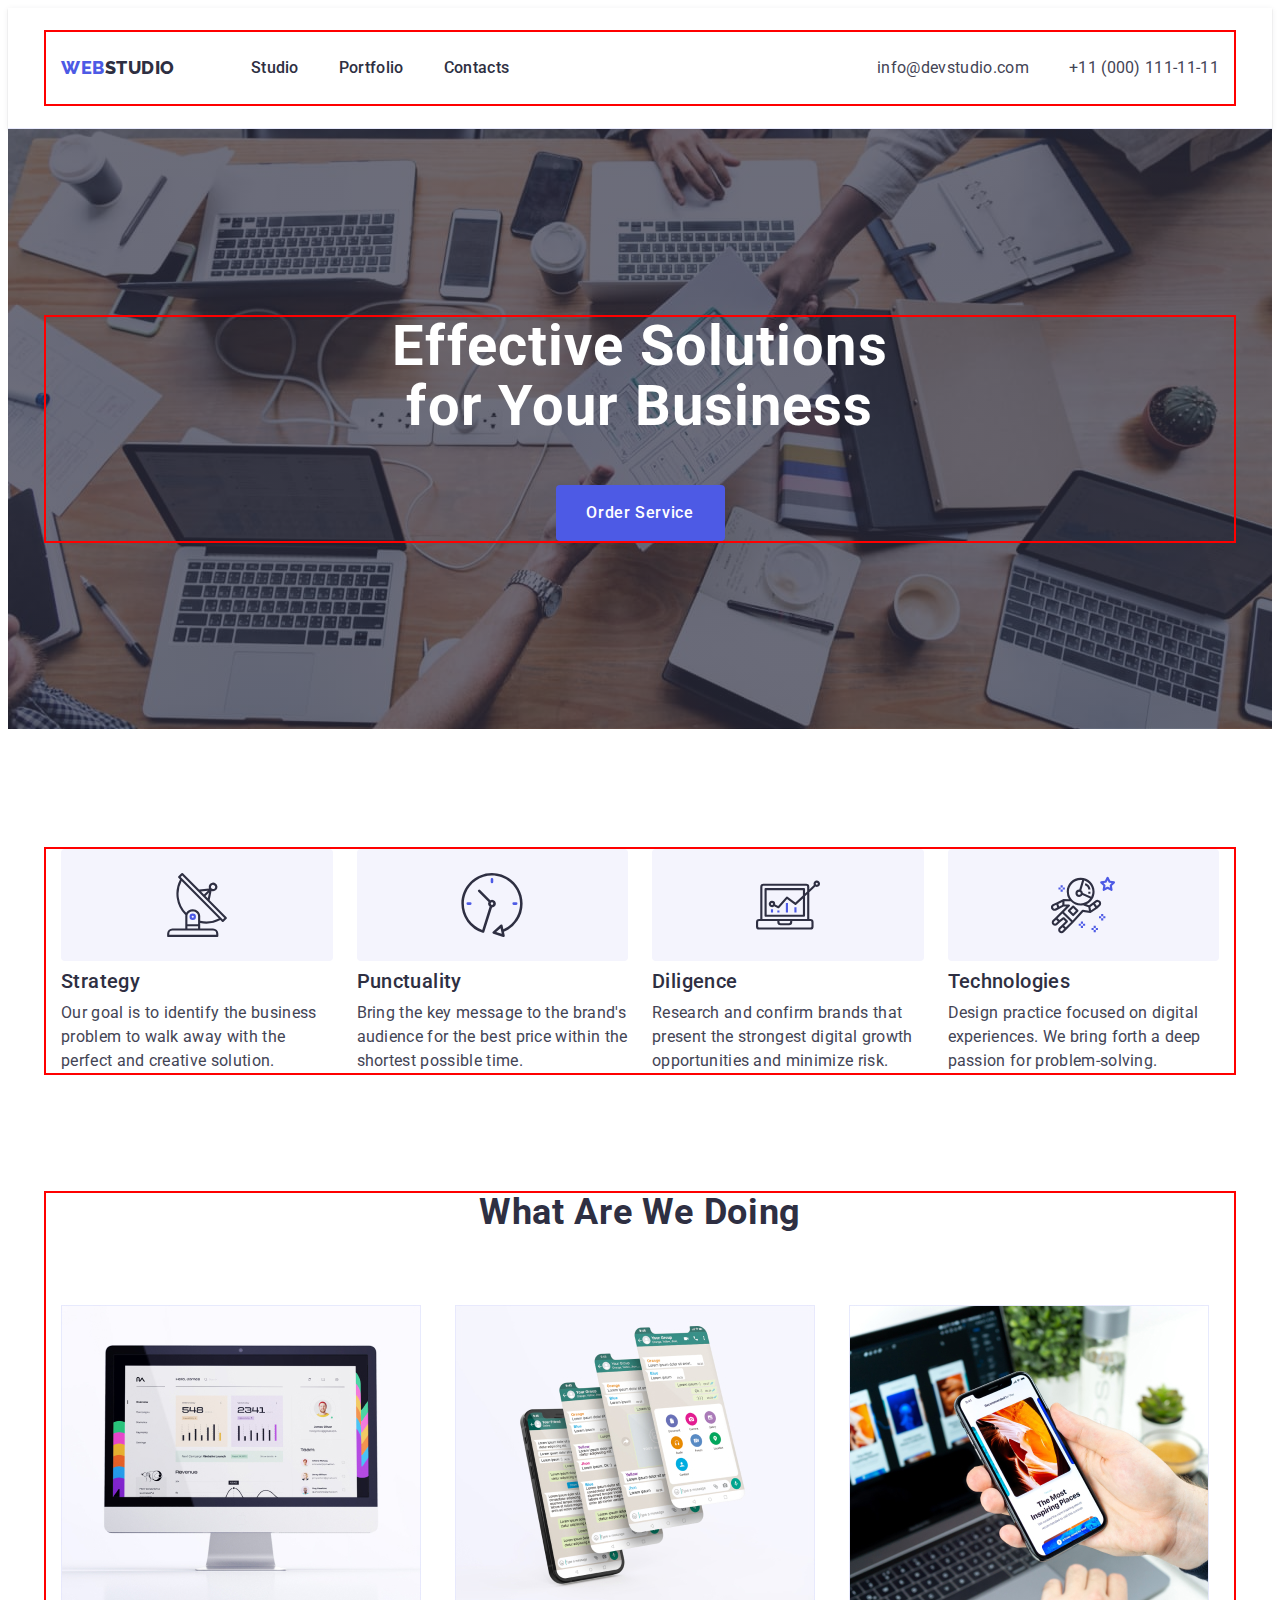
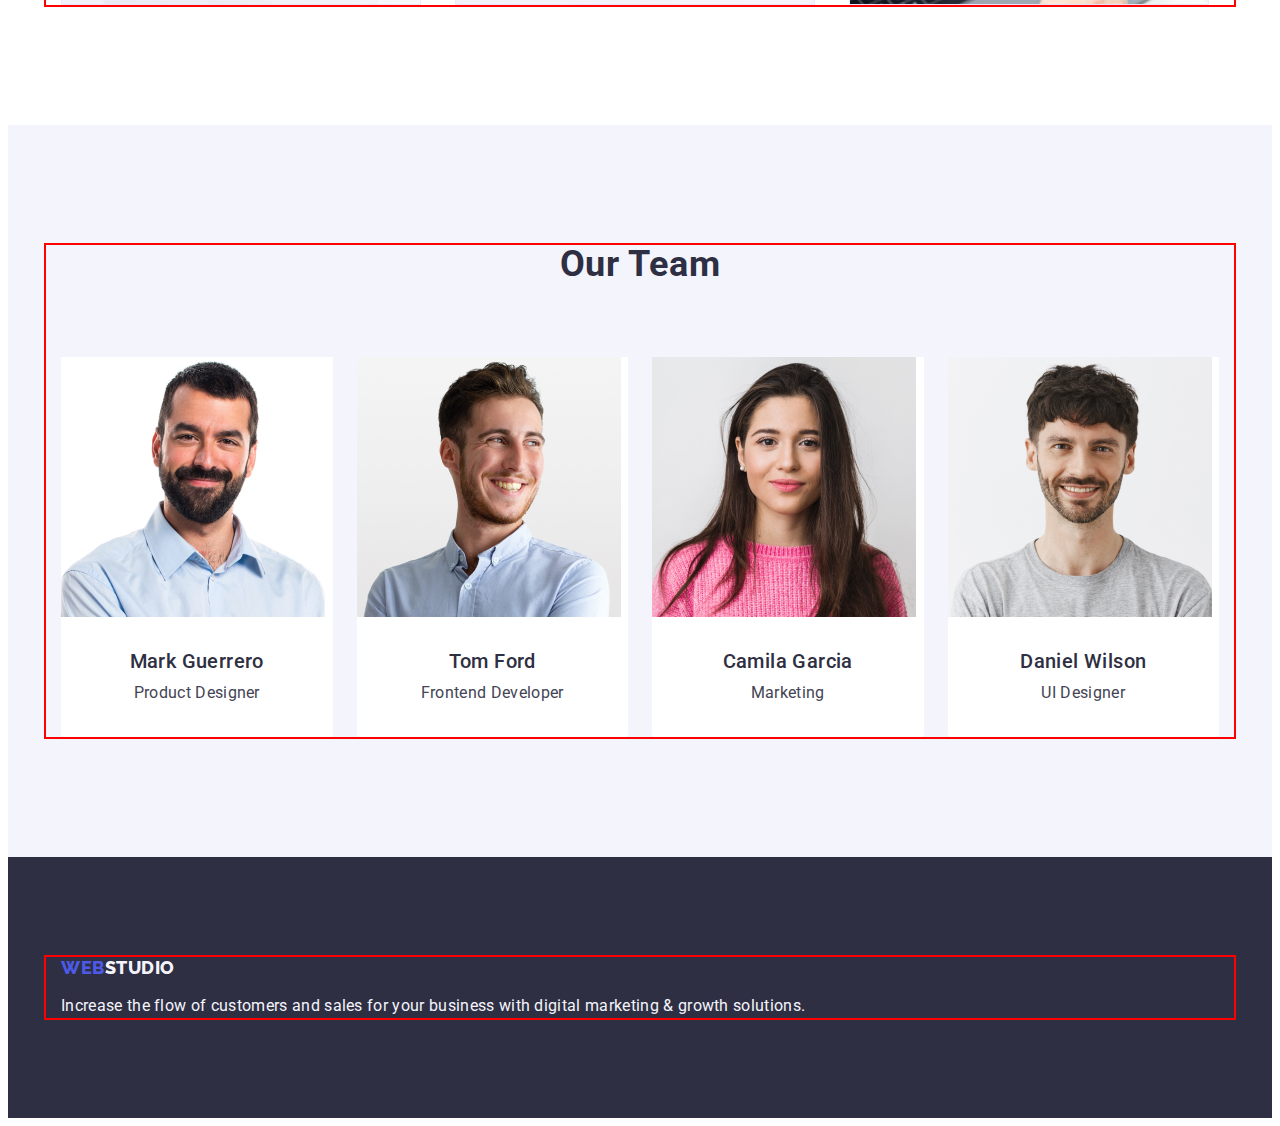
==== index.html @ f4b48523 "hw4.0.7" ====
<!DOCTYPE html>
<html lang="en">
<head>
    <!-- /* -------------NORMALIZE---------------- */ -->
    
    <link rel="stylesheet" href="https://cdnjs.cloudflare.com/ajax/libs/modern-normalize/2.0.0/modern-normalize.min.css"
    integrity="sha512-4xo8blKMVCiXpTaLzQSLSw3KFOVPWhm/TRtuPVc4WG6kUgjH6J03IBuG7JZPkcWMxJ5huwaBpOpnwYElP/m6wg=="
    crossorigin="anonymous" referrerpolicy="no-referrer" />

    <meta charset="UTF-8">
    <meta http-equiv="X-UA-Compatible" content="IE=edge">
    <meta name="viewport" content="width=device-width, initial-scale=1.0">
    <title>Web Studio</title>
    <link rel="preconnect" href="https://fonts.googleapis.com">
    <link rel="preconnect" href="https://fonts.gstatic.com" crossorigin>
    <link href="https://fonts.googleapis.com/css2?family=Raleway:wght@800&family=Roboto:wght@400;500;700&display=swap"
        rel="stylesheet">
    <link rel="stylesheet" href="./css/styles.css">

</head>

<body>

    <!-- /* ----------------HEADER---------------- */ -->

    <header class="header">
        <div class="container container-header">
            <nav class="header-navigation">
                <a class="header-logo link" href="./index.html">Web<span class="header-logo-colour">Studio</span></a>
                    <ul class="header-menu-list list">
                        <li class="header-menu-item"><a class="header-menu-link link" href="./index.html">Studio</a></li>
                        <li class="header-menu-item"><a class="header-menu-link link" href="./portfolio.html">Portfolio</a></li>
                        <li class="header-menu-item"><a class="header-menu-link link" href="">Contacts</a></li>
                    </ul>
            </nav>
                <address class="address">
                    <ul class="header-address list">
                        <li><a class="header-address-link link" href="mailto:info@devstudio.com">info@devstudio.com</a></li>
                        <li><a class="header-address-link link" href="tel:+110001111111">+11 (000) 111-11-11</a></li>
                    </ul>
                </address>
        </div>
    </header>
    <main>

        <!-- /* ----------------HERO---------------- */ -->

        <section class="hero">
            <div class="container">
                    <h1 class="hero-title">
                        Effective Solutions for Your Business
                    </h1>
                    <button type="button" class="hero-btn">Order Service</button>
            </div>
        </section>

        <!-- /* ----------------ADVANTAGES---------------- */ -->

        <section class="advantages">
            <div class="container">
                <h2 class="visually-hidden">content</h2>
                <ul class="advantages-list list">

                    <li class="advantages-item">
                        <div class="advantages-icon">
                            <svg width="64" height="64">
                                <use href="./images/icons.svg#icon-antenna-1"></use>
                            </svg>
                        </div>
                            <h3 class="advantages-subtitle">Strategy</h3>
                            <p class="advantages-description">Our goal is to identify the business problem to walk away with the perfect and creative solution.
                            </p>
                    </li>

                    <li class="advantages-item">
                        <div class="advantages-icon">
                            <svg width="64" height="64">
                                <use href="./images/icons.svg#icon-clock-1"></use>
                            </svg>
                        </div>
                            <h3 class="advantages-subtitle">Punctuality</h3>
                            <p class="advantages-description">Bring the key message to the brand's audience for the best price within the shortest possible time.
                            </p>
                    </li>

                    <li class="advantages-item">
                        <div class="advantages-icon">
                            <svg width="64" height="64">
                                <use href="./images/icons.svg#icon-diagram-1"></use>
                            </svg>
                        </div>
                            <h3 class="advantages-subtitle">Diligence</h3>
                            <p class="advantages-description">Research and confirm brands that present the strongest digital growth opportunities and minimize risk.
                            </p>
                    </li>
                    
                    <li class="advantages-item">
                        <div class="advantages-icon">
                            <svg width="64" height="64">
                                <use href="./images/icons.svg#icon-astronaut-1"></use>
                            </svg>
                        </div>
                            <h3 class="advantages-subtitle">Technologies</h3>
                            <p class="advantages-description">Design practice focused on digital experiences. We bring forth a deep passion for problem-solving.
                            </p>
                    </li>
                </ul>
            </div>
        </section>

        <!-- /* ----------------DOING---------------- */ -->

        <section class="doing">
            <div class="container">
                <h2 class="doing-title">
                    What are we doing
                </h2>
                    <ul class="doing-list list">
                        <li class="doing-images">
                            <img src="./images/img1.jpg" alt="computer" width="360">
                        </li>
                        <li class="doing-images">
                            <img src="./images/img2.jpg" alt="phone screen" width="360">
                        </li>
                        <li class="doing-images">
                            <img src="./images/img3.jpg" alt="mobile phone" width="360">
                        </li>
                    </ul>
            </div>
        </section>

        <!-- /* ----------------TEAM---------------- */ -->

        <section class="team">
            <div class="container">
                <h2 class="team-title">
                    Our Team
                </h2>
                <ul class="team-list list">
                    <li class="team-item">
                        <img src="./images/img4.jpg" alt="mark guerrero" width="264">
                        <div class="container-team">
                            <h3 class="team-name">Mark Guerrero</h3>
                            <p class="team-name-position">Product Designer</p>
                        </div>
                    </li>
                    <li class="team-item">
                        <img src="./images/img5.jpg" alt="tom ford" width="264">
                        <div class="container-team">
                            <h3 class="team-name">Tom Ford</h3>
                            <p class="team-name-position">Frontend Developer</p>
                        </div>
                    </li>
                    <li class="team-item">
                        <img src="./images/img6.jpg" alt="camila garcia" width="264">
                        <div class="container-team">
                            <h3 class="team-name">Camila Garcia</h3>
                            <p class="team-name-position">Marketing</p>
                        </div>
                    </li>
                    <li class="team-item">
                        <img src="./images/img7.jpg" alt="daniel wilson" width="264">
                        <div class="container-team">
                            <h3 class="team-name">Daniel Wilson</h3>
                            <p class="team-name-position">UI Designer</p>
                        </div>
                    </li>
                </ul>
            </div>
        </section>
    </main>

    <!-- /* ----------------FOOTER---------------- */ -->

    <footer class="footer">
        <div class="container">
            <a class="footer-logo link" href="./index.html">Web<span class="footer-logo-colour">Studio</span></a>
            <p class="footer-description">Increase the flow of customers and sales for your business with digital marketing & growth solutions.</p>
        </div>
    </footer>
</body>
</html>
---- css/styles.css ----
:root {
    --white: #FFFFFF;
    --navyblue: #2E2F42;
    --iris: #4D5AE5;
    --slate: #434455;
    --cloud: #F4F4FD;
}


body {
    font-family: "Roboto", sans-serif;
    color: var(--slate, #434455);
    background-color: var(--white, #FFFFFF);
}

h1,
h2,
h3,
h4,
h5,
h6,
p {
    margin-top: 0;
    margin-bottom: 0;
}

ul,
ol {
    margin-top: 0;
    margin-bottom: 0;
    padding-left: 0;
}

.link {
    text-decoration: none;
}

.list {
    list-style-type: none;
}

.container {

    width: 1158px;
    margin: 0 auto;
    padding-left: 15px;
    padding-right: 15px;
    outline: 2px solid red;
}

.visually-hidden {
    position: absolute;
    width: 1px;
    height: 1px;
    margin: -1px;
    border: 0;
    padding: 0;

    white-space: nowrap;
    clip-path: inset(100%);
    clip: rect(0 0 0 0);
    overflow: hidden;
}

img {
    display: block;
}

/* ----------------HEADER---------------- */


.header {
    display: flex;
    padding-top: 24px;
    padding-bottom: 24px;
    border-bottom: 1px solid var(--cornflower, #E7E9FC);
    box-shadow: 0px 2px 1px rgba(46, 47, 66, 0.08),
        0px 1px 1px rgba(46, 47, 66, 0.16),
        0px 1px 6px rgba(46, 47, 66, 0.08);
}

.container-header {
    display: flex;
    align-items: center;
}

.header-navigation {
    display: flex;
    align-items: center;
}

.header-logo-colour {
    color: var(--navyblue, #2E2F42);

}

.header-logo {
    color: var(--iris, #4D5AE5);
    font-family: "Raleway", sans-serif;
    font-size: 18px;
    font-weight: 800;
    line-height: 1.17;
    letter-spacing: 0.03em;
    text-transform: uppercase;
    text-decoration: none;
    margin-right: 76px;
}

.header-menu-list {
    display: flex;
    gap: 40px;
}



.header-menu-item {
    position: relative;
    color: #404bbf;
    transition: color 250ms cubic-bezier(0.4, 0, 0.2, 1);
}

.header-menu-item::after {
    content: '';
    position: absolute;
    left: 0;
    bottom: -1px;
    height: 4px;
    background-color: #404bbf;
    border-radius: 2px;
}

.header-menu-link {
    color: var(--navyblue, #2E2F42);
    font-size: 16px;
    font-weight: 500;
    line-height: 1.5;
    letter-spacing: 0.02em;
    padding: 24px 0;
    display: block;
}

.header-menu-link:hover {
    color: var(--blue, #404bbf);
}

.header-menu-link:focus {
    color: var(--blue, #404bbf);
}

.address {
    font-style: normal;
    margin-left: auto;

}

.header-address {
    display: flex;
    gap: 40px;
    
}

.header-address-link {
    color: var(--slate, #434455);
    font-size: 16px;
    line-height: 1.5;
    letter-spacing: 0.02em;
    transition: color 250ms cubic-bezier(0.4, 0, 0.2, 1);
}

.header-address-link:hover {
    color: var(--blue, #404bbf);
}

.header-address-link:focus {
    color: var(--blue, #404bbf);
}

/* ----------------HERO---------------- */

.hero {
    background-image: linear-gradient(rgba(46, 47, 66, 0.7), rgba(46, 47, 66, 0.7)), url(../images/hero-img.jpg);
    padding: 188px 0;
    margin: 0 auto;
    max-width: 1440px;
    background-repeat: no-repeat;
    background-position: center;
    background-size: cover;
}

.hero-wrap {

    /* border-radius: 30px;
    padding: 184px 188px 470px 470px; */

}

.hero-title {
    color: var(--white, #FFF);
    text-align: center;
    font-size: 56px;
    font-weight: 700;
    line-height: 1.07;
    letter-spacing: 0.02em;
    max-width: 496px;
    margin: 0 auto;
    margin-bottom: 48px;
}

.hero-btn {
    margin: 0 auto;
    color: var(--white, #FFF);
    font-size: 16px;
    font-weight: 500;
    line-height: 1.5;
    letter-spacing: 0.04em;
    background-color: var(--iris, #4D5AE5);
    font-family: "Roboto", sans-serif;
    cursor: pointer;
    display: block;
    min-width: 169px;
    height: 56px;
    border: none;
    border-radius: 4px;
    transition: background-color 250ms cubic-bezier(0.4, 0, 0.2, 1);
}

.hero-btn:hover {
    background-color: var(--blue, #404bbf);
}

.hero-btn:focus {
    background-color: var(--blue, #404bbf);
}

/* ----------------ADVANTAGES---------------- */

.advantages {
    padding: 120px 0;
}

.advantages-list {
    display: flex;
    gap: 24px;
}

.advantages-icon {
    display: flex;
    align-items: center;
    justify-content: center;
    height: 112px;
    background-color: #f4f4fd;
    border-radius: 4px;
    margin-bottom: 8px;
}

.advantages-item {
    width: calc((100% - 72px) / 4);
}

/* .advantages-item-strategy {
    display: flex;
    align-items: center;
    justify-content: center;
    height: 112px;
    background-color: #f4f4fd;
    border-radius: 4px;
    margin-bottom: 8px;
}

.advantages-item-punctuality {
    display: flex;
    align-items: center;
    justify-content: center;
    height: 112px;
    background-color: #f4f4fd;
    border-radius: 4px;
    margin-bottom: 8px;
}

.advantages-item-diligence {
    display: flex;
    align-items: center;
    justify-content: center;
    height: 112px;
    background-color: #f4f4fd;
    border-radius: 4px;
    margin-bottom: 8px;
}

.advantages-item-technologies {
    display: flex;
    align-items: center;
    justify-content: center;
    height: 112px;
    background-color: #f4f4fd;
    border-radius: 4px;
    margin-bottom: 8px;
} */

.advantages-subtitle {
    color: var(--navyblue, #2E2F42);
    font-size: 20px;
    font-weight: 500;
    line-height: 1.2;
    letter-spacing: 0.02em;
    margin-bottom: 8px;
}

.advantages-description {
    color: var(--slate, #434455);
    text-shadow: 0px 4px 4px 0px rgba(0, 0, 0, 0.25);
    font-size: 16px;
    font-weight: 400;
    line-height: 1.5;
    letter-spacing: 0.02em;
}

/* ----------------DOING---------------- */

.doing {
    padding-bottom: 120px;
}

.doing-title {
    color: var(--navyblue, #2E2F42);
    text-align: center;
    font-size: 36px;
    font-weight: 700;
    line-height: 1.11;
    letter-spacing: 0.02em;
    text-transform: capitalize;
    margin-bottom: 72px;
}

.doing-list {
    display: flex;
    gap: 24px;
}

.doing-images {
    width: calc((100% - 48px) / 3);
}

/* ----------------TEAM---------------- */

.team {
    background-color: var(--cloud, #F4F4FD);
    padding: 120px 0;
}

.team-title {
    color: var(--navyblue, #2E2F42);
    text-align: center;
    font-size: 36px;
    font-weight: 700;
    line-height: 1.11;
    letter-spacing: 0.02em;
    text-transform: capitalize;
    margin-bottom: 72px;
}

.team-list {
    display: flex;
    gap: 24px;
}

.team-item {
    background-color: var(--white, #FFF);
    width: calc((100% - 72px) / 4);
    border-radius: 0px 0px 4px 4px;
}

.container-team {
    padding: 32px 0;
}

.team-name {
    color: var(--navyblue, #2E2F42);
    text-align: center;
    font-size: 20px;
    font-weight: 500;
    line-height: 1.2;
    letter-spacing: 0.02em;
    margin-bottom: 8px;
}

.team-name-position {
    color: var(--slate, #434455);
    text-align: center;
    font-size: 16px;
    font-weight: 400;
    line-height: 1.5;
    letter-spacing: 0.02em;
}

/* ----------------FOOTER---------------- */

.footer {
    background-color: var(--navyblue, #2E2F42);
    padding: 100px 0;
}

.footer-logo-colour {
    color: var(--cloud, #F4F4FD);
    font-family: Raleway, sans-serif;
    font-size: 18px;
    font-weight: 800;
    line-height: 1.17;
    letter-spacing: 0.03em;
    text-transform: uppercase;
    text-decoration: none;
}

.footer-logo {
    color: var(--iris, #4D5AE5);
    font-family: Raleway, sans-serif;
    font-size: 18px;
    font-weight: 800;
    line-height: 1.17;
    letter-spacing: 0.03em;
    text-transform: uppercase;
    text-decoration: none;
    display: inline-block;
    margin-bottom: 16px;
}

.footer-description {
    color: var(--cloud, #F4F4FD);
    font-size: 16px;
    font-weight: 400;
    line-height: 1.5;
    letter-spacing: 0.02em;
    text-decoration: none;
}




/*?----------------------PORTFOLIO-PAGE-------------------*/


/*----------------------BUTTONS-------------------------*/

.buttons {
    padding-top: 96px;
    padding-bottom: 120px;
}

.btn-filter {
    color: var(--iris, #4D5AE5);
    font-size: 16px;
    font-weight: 500;
    line-height: 1.5;
    letter-spacing: 0.04em;
    background-color: var(--cloud, #F4F4FD);
    font-family: "Roboto", sans-serif;
    cursor: pointer;
    padding: 12px 24px;
    border: 1px solid #E7E9FC;
    border-radius: 4px;
}

.btn-filter:hover {
    background-color: #404bbf;
    color: var(--white, #FFFFFF);
    border: 1px solid transparent;
}

.btn-filter:focus {
    background-color: #404bbf;
    color: var(--white, #FFFFFF);
    border: 1px solid transparent;
}

.button-list {
    display: flex;
    justify-content: center;
    gap: 24px;
    margin-bottom: 72px;
}

.btn-menu {

}

.btn-menu:hover {
    border: 1px solid #e7e9fc;
}

.btn-menu:focus {

}


/*----------------------IMAGES----------------------*/

.section-list {
    display: flex;
    flex-wrap: wrap;
    column-gap: 24px;
    row-gap: 48px;
}

.img-list {
    width: calc((100% - 48px) / 3);
}

.container-img-list {
    padding: 32px 16px;
    border: 1px solid #e7e9fc;
    border-top: none;
}

.services-title {
    margin-bottom: 8px;
}

.section-list-link .services-title {
    color: var(--navyblue, #2E2F42);
    font-size: 20px;
    font-style: normal;
    font-weight: 500;
    line-height: 1.2;
    letter-spacing: 0.02em;
}

.section-list-link .services-description {
    color: var(--slate, #434455);
    font-size: 16px;
    font-style: normal;
    font-weight: 400;
    line-height: 1.5;
    letter-spacing: 0.02em;
}
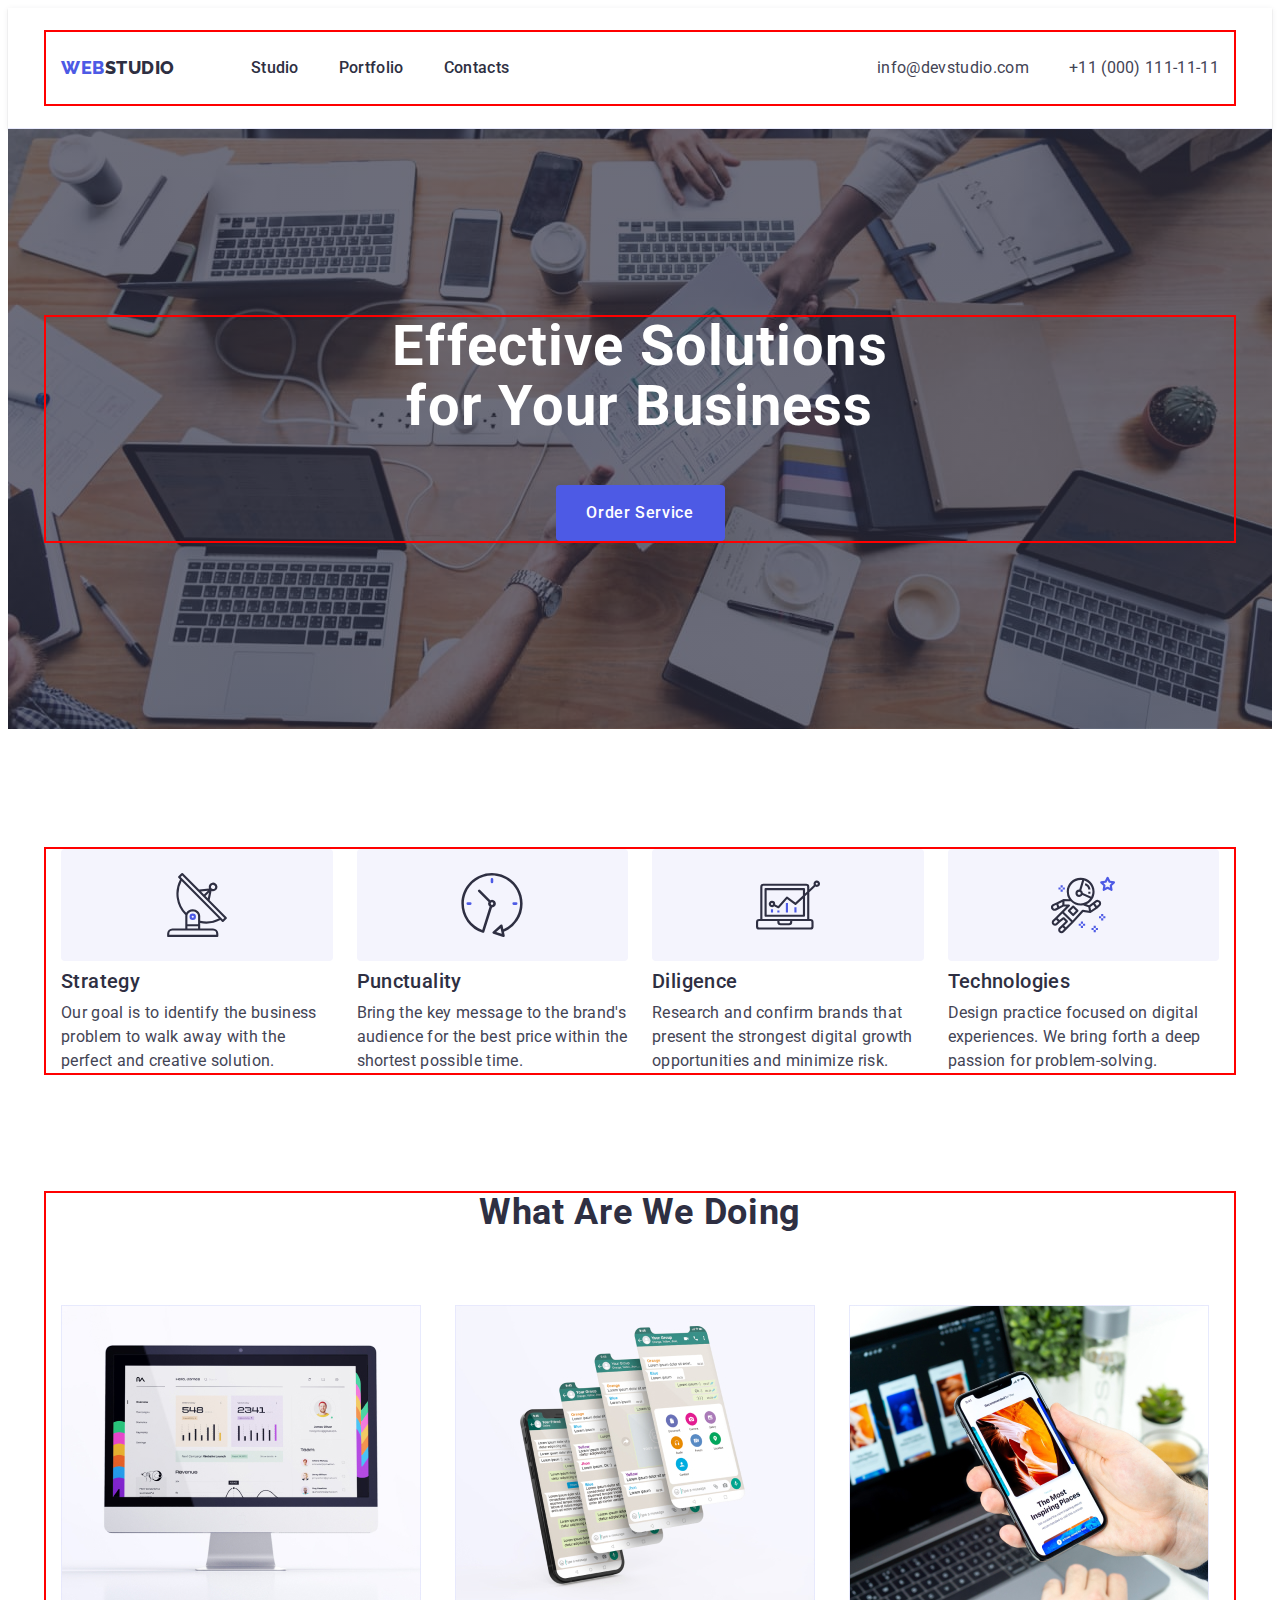
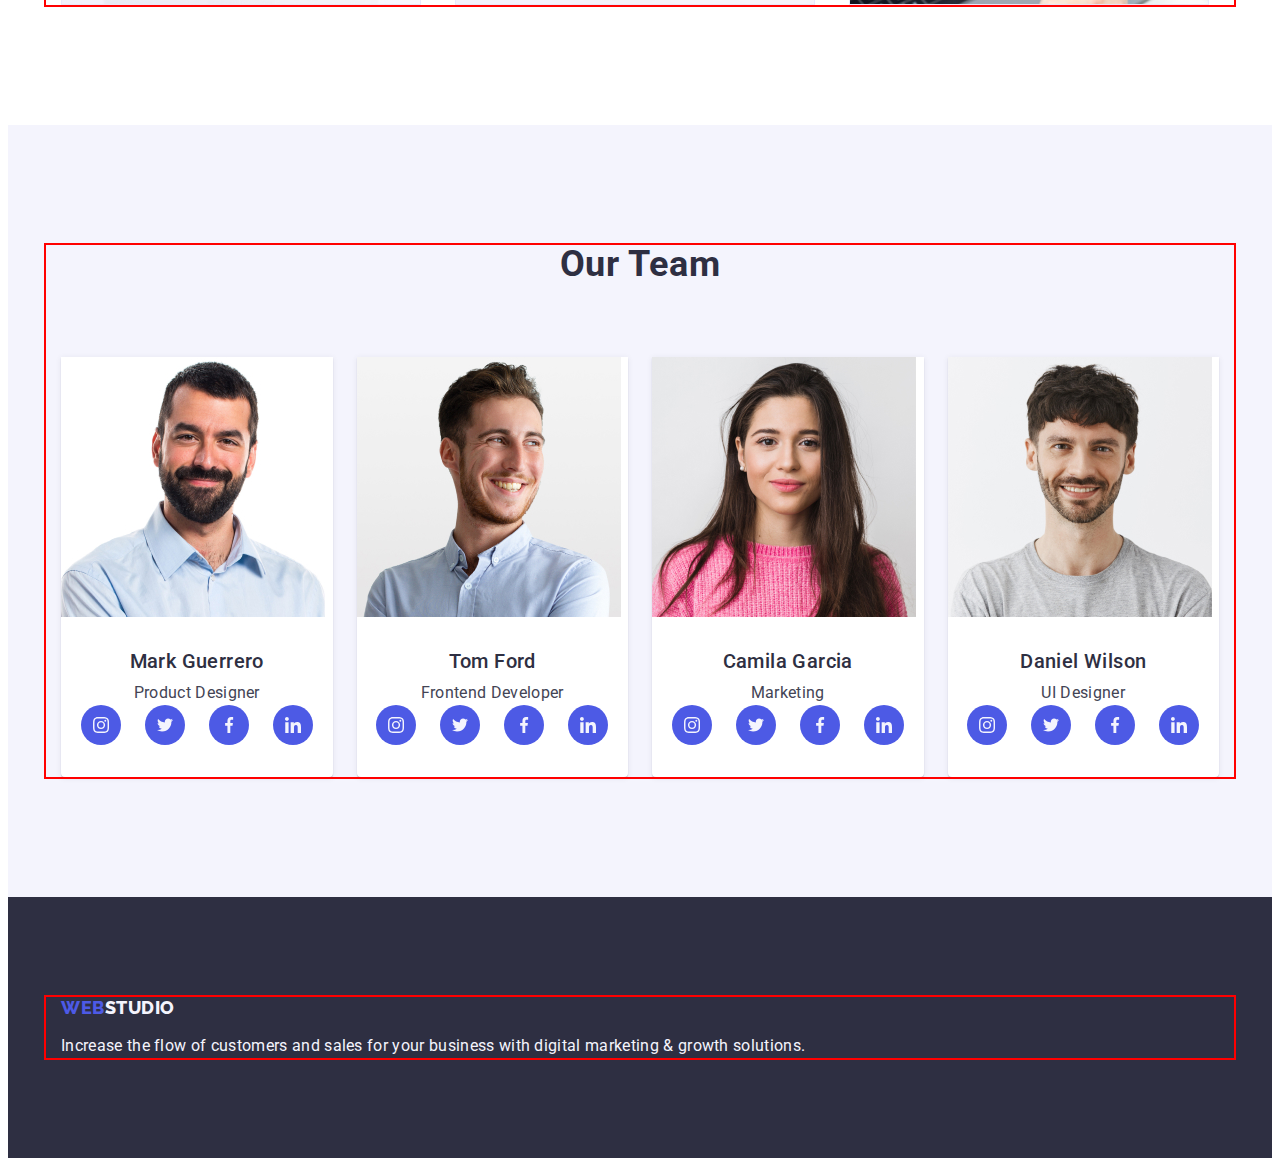
==== commit 2e07546a: "hw4.0.8" ====
--- a/index.html
+++ b/index.html
@@ -142,27 +142,150 @@
                         <div class="container-team">
                             <h3 class="team-name">Mark Guerrero</h3>
                             <p class="team-name-position">Product Designer</p>
-                        </div>
-                    </li>
+                            <ul class="social-links list">
+                                <li class="social-links-icon">
+                                    <a class="social-links-link" href="https://www.instagram.com/" target="_blank">
+                                    <svg class="social-link-svg" width="16" height="16">
+                                        <use href="./images/icons.svg#icon-instagram-2"></use>
+                                    </svg>
+                                    </a>
+                                </li>
+                                <li class="social-links-icon">
+                                    <a class="social-links-link" href="https://www.twitter.com/" target="_blank">
+                                        <svg class="social-link-svg" width="16" height="16">
+                                            <use href="./images/icons.svg#icon-twitter-1"></use>
+                                        </svg>
+                                    </a>
+                                </li>
+                                <li class="social-links-icon">
+                                    <a class="social-links-link" href="https://www.facebook.com/" target="_blank">
+                                        <svg class="social-link-svg" width="16" height="16">
+                                            <use href="./images/icons.svg#icon-facebook-1"></use>
+                                        </svg>
+                                    </a>
+                                </li>
+                                <li class="social-links-icon">
+                                    <a class="social-links-link" href="https://www.linkedin.com/" target="_blank">
+                                        <svg class="social-link-svg" width="16" height="16">
+                                            <use href="./images/icons.svg#icon-linkedin-1"></use>
+                                        </svg>
+                                    </a>
+                                </li>
+                            </ul>
+                        </div>
+                    </li>
+
                     <li class="team-item">
                         <img src="./images/img5.jpg" alt="tom ford" width="264">
                         <div class="container-team">
                             <h3 class="team-name">Tom Ford</h3>
                             <p class="team-name-position">Frontend Developer</p>
-                        </div>
-                    </li>
+                            <ul class="social-links list">
+                                <li class="social-links-icon">
+                                    <a class="social-links-link" href="https://www.instagram.com/" target="_blank">
+                                        <svg class="social-link-svg" width="16" height="16">
+                                            <use href="./images/icons.svg#icon-instagram-2"></use>
+                                        </svg>
+                                    </a>
+                                </li>
+                                <li class="social-links-icon">
+                                    <a class="social-links-link" href="https://www.twitter.com/" target="_blank">
+                                        <svg class="social-link-svg" width="16" height="16">
+                                            <use href="./images/icons.svg#icon-twitter-1"></use>
+                                        </svg>
+                                    </a>
+                                </li>
+                                <li class="social-links-icon">
+                                    <a class="social-links-link" href="https://www.facebook.com/" target="_blank">
+                                        <svg class="social-link-svg" width="16" height="16">
+                                            <use href="./images/icons.svg#icon-facebook-1"></use>
+                                        </svg>
+                                    </a>
+                                </li>
+                                <li class="social-links-icon">
+                                    <a class="social-links-link" href="https://www.linkedin.com/" target="_blank">
+                                        <svg class="social-link-svg" width="16" height="16">
+                                            <use href="./images/icons.svg#icon-linkedin-1"></use>
+                                        </svg>
+                                    </a>
+                                </li>
+                            </ul>
+                        </div>
+                    </li>
+
                     <li class="team-item">
                         <img src="./images/img6.jpg" alt="camila garcia" width="264">
                         <div class="container-team">
                             <h3 class="team-name">Camila Garcia</h3>
                             <p class="team-name-position">Marketing</p>
-                        </div>
-                    </li>
+                            <ul class="social-links list">
+                                <li class="social-links-icon">
+                                    <a class="social-links-link" href="https://www.instagram.com/" target="_blank">
+                                        <svg class="social-link-svg" width="16" height="16">
+                                            <use href="./images/icons.svg#icon-instagram-2"></use>
+                                        </svg>
+                                    </a>
+                                </li>
+                                <li class="social-links-icon">
+                                    <a class="social-links-link" href="https://www.twitter.com/" target="_blank">
+                                        <svg class="social-link-svg" width="16" height="16">
+                                            <use href="./images/icons.svg#icon-twitter-1"></use>
+                                        </svg>
+                                    </a>
+                                </li>
+                                <li class="social-links-icon">
+                                    <a class="social-links-link" href="https://www.facebook.com/" target="_blank">
+                                        <svg class="social-link-svg" width="16" height="16">
+                                            <use href="./images/icons.svg#icon-facebook-1"></use>
+                                        </svg>
+                                    </a>
+                                </li>
+                                <li class="social-links-icon">
+                                    <a class="social-links-link" href="https://www.linkedin.com/" target="_blank">
+                                        <svg class="social-link-svg" width="16" height="16">
+                                            <use href="./images/icons.svg#icon-linkedin-1"></use>
+                                        </svg>
+                                    </a>
+                                </li>
+                            </ul>
+                        </div>
+                    </li>
+
                     <li class="team-item">
                         <img src="./images/img7.jpg" alt="daniel wilson" width="264">
                         <div class="container-team">
                             <h3 class="team-name">Daniel Wilson</h3>
                             <p class="team-name-position">UI Designer</p>
+                            <ul class="social-links list">
+                                <li class="social-links-icon">
+                                    <a class="social-links-link" href="https://www.instagram.com/" target="_blank">
+                                        <svg class="social-link-svg" width="16" height="16">
+                                            <use href="./images/icons.svg#icon-instagram-2"></use>
+                                        </svg>
+                                    </a>
+                                </li>
+                                <li class="social-links-icon">
+                                    <a class="social-links-link" href="https://www.twitter.com/" target="_blank">
+                                        <svg class="social-link-svg" width="16" height="16">
+                                            <use href="./images/icons.svg#icon-twitter-1"></use>
+                                        </svg>
+                                    </a>
+                                </li>
+                                <li class="social-links-icon">
+                                    <a class="social-links-link" href="https://www.facebook.com/" target="_blank">
+                                        <svg class="social-link-svg" width="16" height="16">
+                                            <use href="./images/icons.svg#icon-facebook-1"></use>
+                                        </svg>
+                                    </a>
+                                </li>
+                                <li class="social-links-icon">
+                                    <a class="social-links-link" href="https://www.linkedin.com/" target="_blank">
+                                        <svg class="social-link-svg" width="16" height="16">
+                                            <use href="./images/icons.svg#icon-linkedin-1"></use>
+                                        </svg>
+                                    </a>
+                                </li>
+                            </ul>
                         </div>
                     </li>
                 </ul>
--- a/css/styles.css
+++ b/css/styles.css
@@ -257,46 +257,6 @@
     width: calc((100% - 72px) / 4);
 }
 
-/* .advantages-item-strategy {
-    display: flex;
-    align-items: center;
-    justify-content: center;
-    height: 112px;
-    background-color: #f4f4fd;
-    border-radius: 4px;
-    margin-bottom: 8px;
-}
-
-.advantages-item-punctuality {
-    display: flex;
-    align-items: center;
-    justify-content: center;
-    height: 112px;
-    background-color: #f4f4fd;
-    border-radius: 4px;
-    margin-bottom: 8px;
-}
-
-.advantages-item-diligence {
-    display: flex;
-    align-items: center;
-    justify-content: center;
-    height: 112px;
-    background-color: #f4f4fd;
-    border-radius: 4px;
-    margin-bottom: 8px;
-}
-
-.advantages-item-technologies {
-    display: flex;
-    align-items: center;
-    justify-content: center;
-    height: 112px;
-    background-color: #f4f4fd;
-    border-radius: 4px;
-    margin-bottom: 8px;
-} */
-
 .advantages-subtitle {
     color: var(--navyblue, #2E2F42);
     font-size: 20px;
@@ -368,6 +328,9 @@
     background-color: var(--white, #FFF);
     width: calc((100% - 72px) / 4);
     border-radius: 0px 0px 4px 4px;
+    box-shadow: 0px 1px 6px rgba(46, 47, 66, 0.08),
+        0px 1px 1px rgba(46, 47, 66, 0.16),
+        0px 2px 1px rgba(46, 47, 66, 0.08);
 }
 
 .container-team {
@@ -391,6 +354,40 @@
     font-weight: 400;
     line-height: 1.5;
     letter-spacing: 0.02em;
+}
+
+.social-links {
+    display: flex;
+    justify-content: center;
+    gap: 24px;
+}
+
+.social-links-icon {
+    width: 40px;
+    height: 40px;
+}
+
+.social-links-link {
+    width: 100%;
+    height: 100%;
+    background-color: #4d5ae5;
+    border-radius: 50%;
+    display: flex;
+    align-items: center;
+    justify-content: center;
+    transition: background-color 250ms cubic-bezier(0.4, 0, 0.2, 1);
+}
+
+.social-links-link:hover {
+    background-color: #404bbf;
+}
+
+.social-links-link:focus {
+    background-color: #404bbf;
+}
+
+.social-link-svg {
+    fill: #f4f4fd;
 }
 
 /* ----------------FOOTER---------------- */
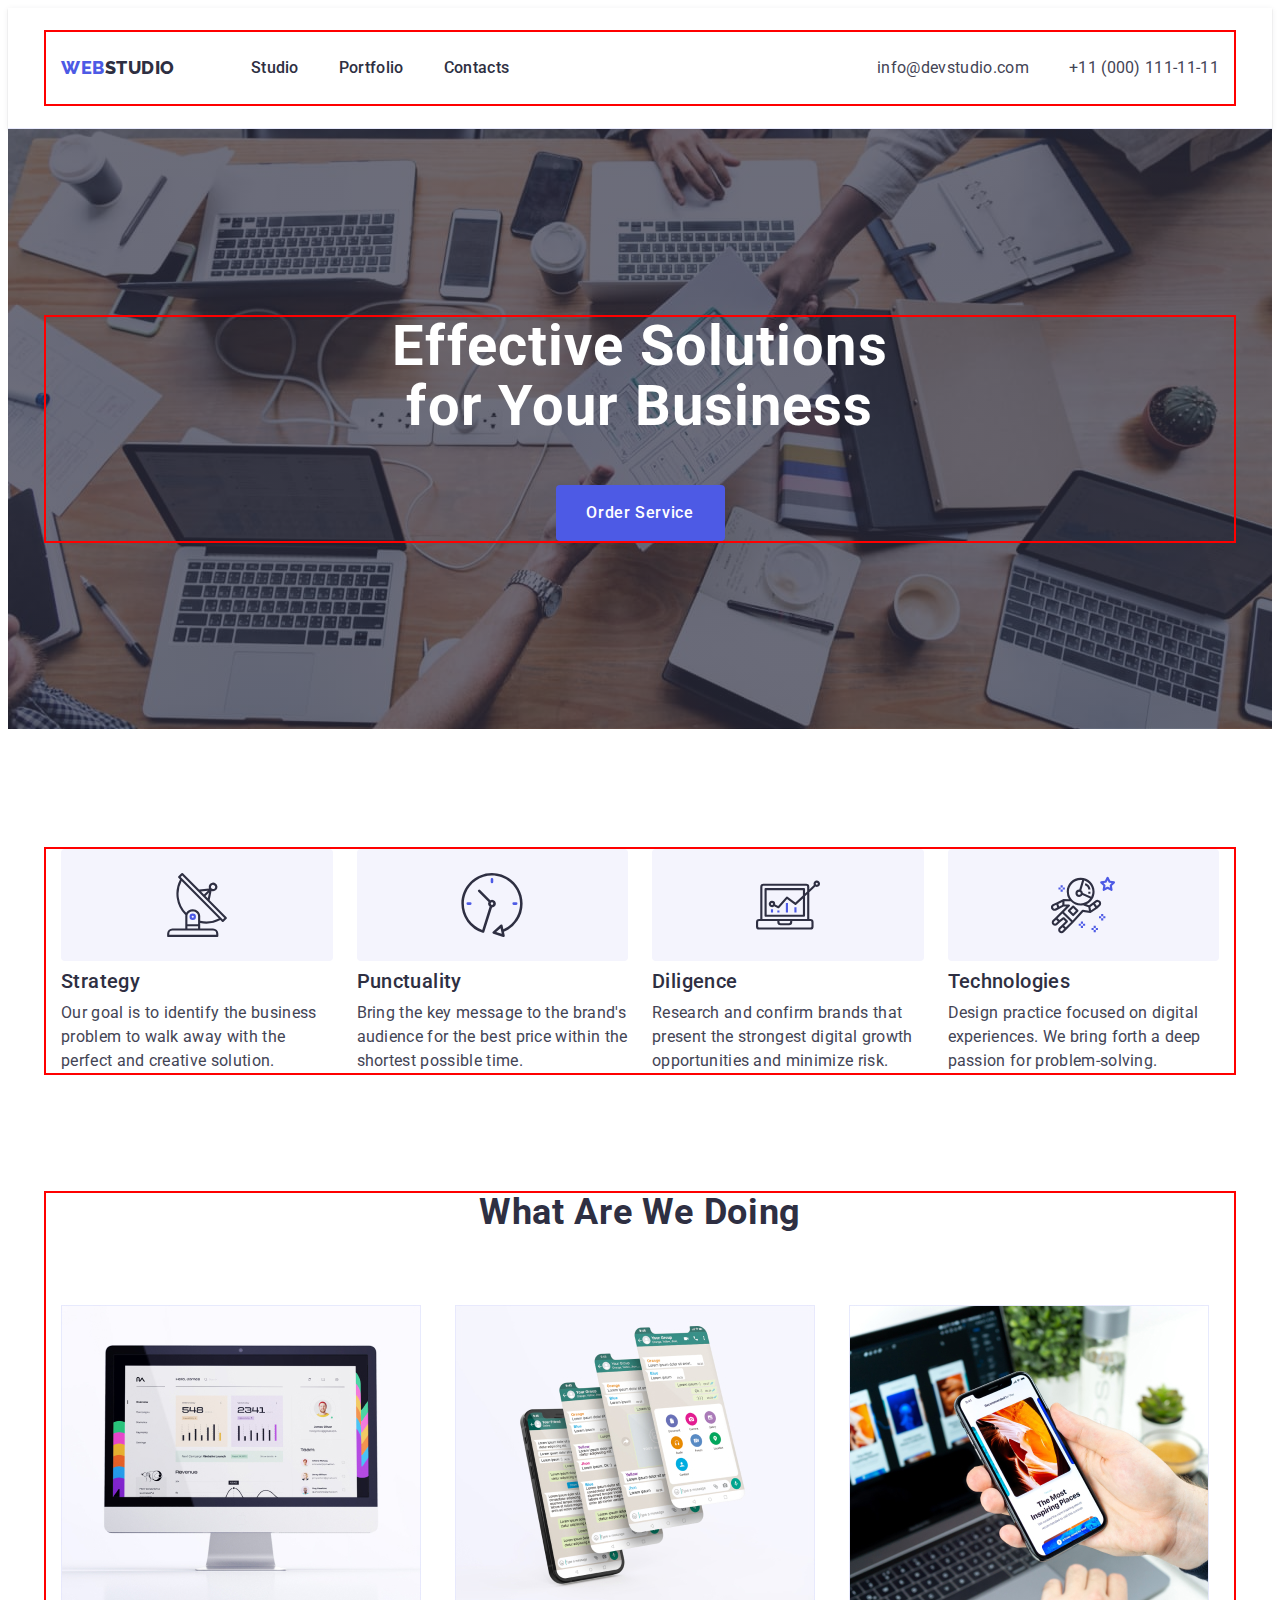
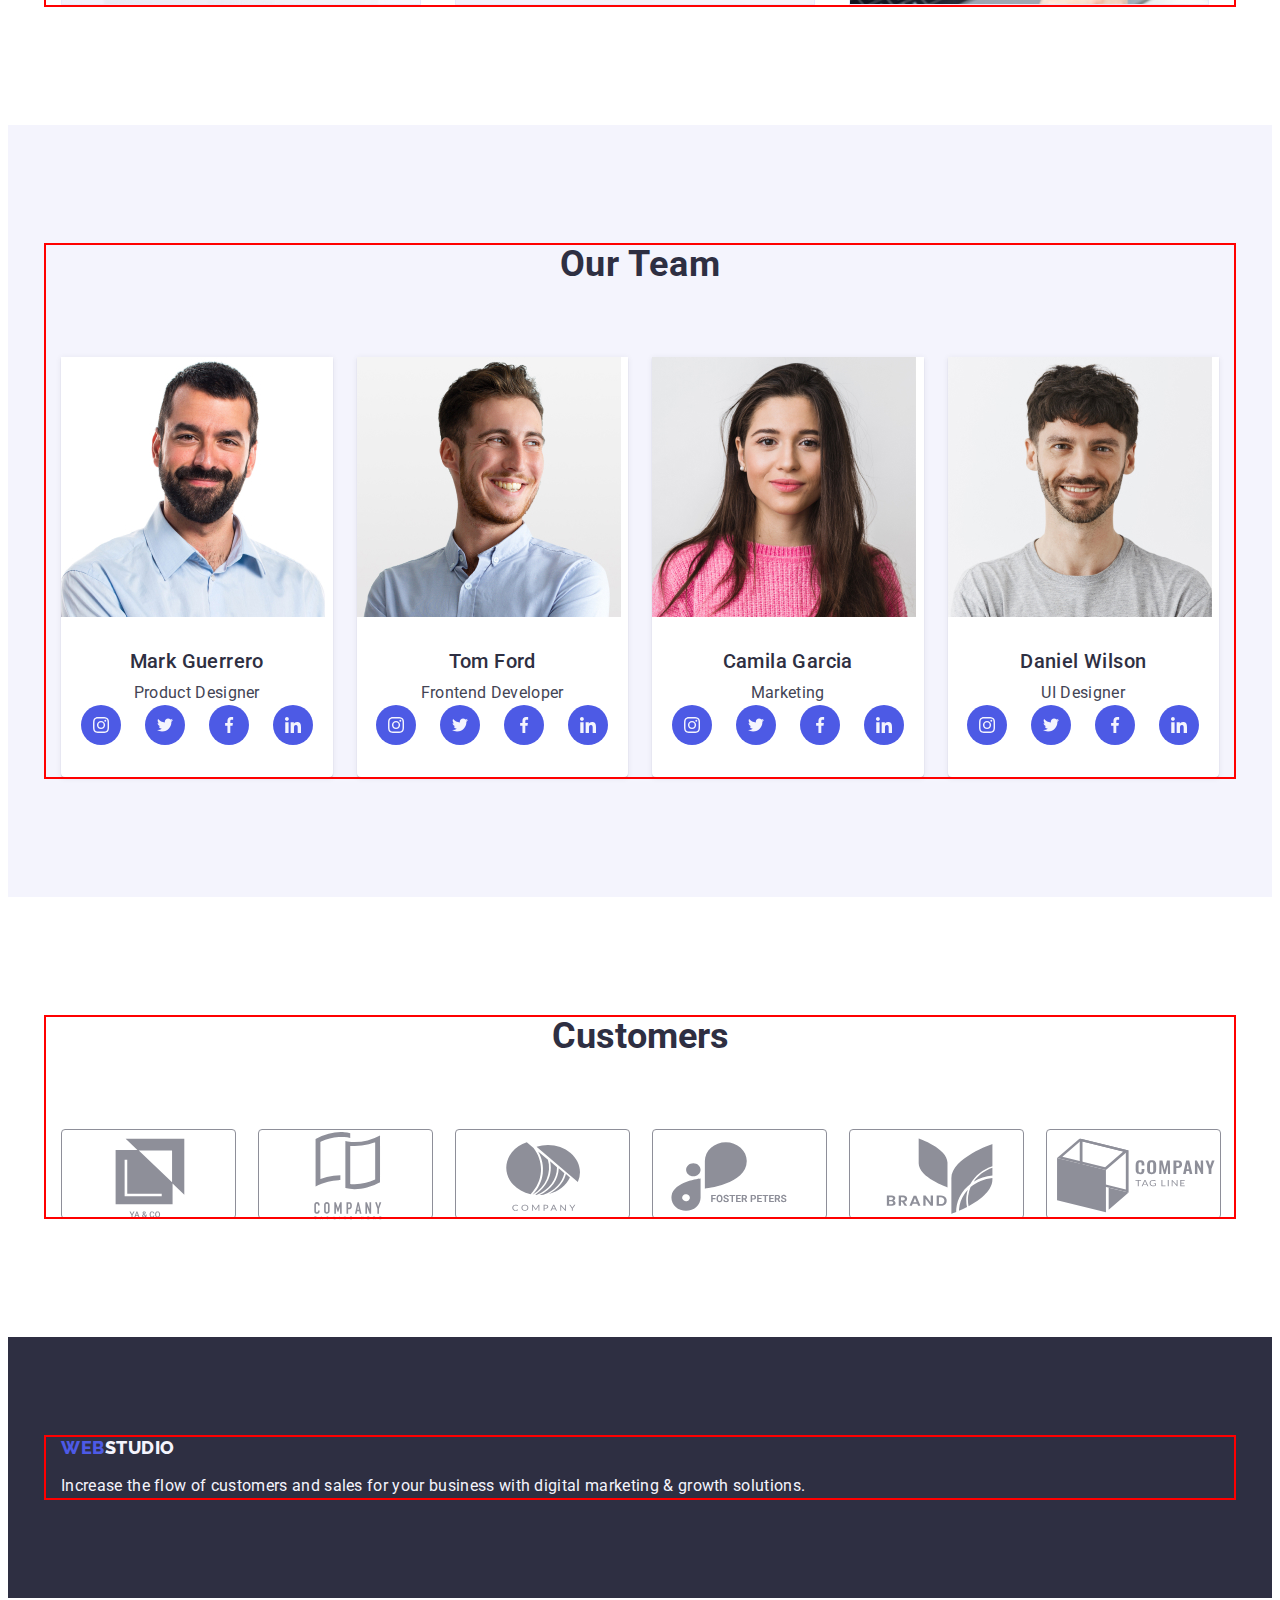
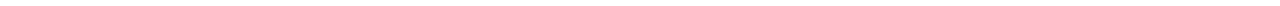
==== commit c3c2cf46: "hw4.0.9" ====
--- a/index.html
+++ b/index.html
@@ -291,6 +291,61 @@
                 </ul>
             </div>
         </section>
+
+        <!-- /* ----------------Customers---------------- */ -->
+        
+        <section class="customers">
+            <div class="container">
+                <h2 class="customers-title">
+                    Customers
+                </h2>
+                <ul class="customers-list list">
+                    <li class="customers-icon">
+                        <a class="customers-icon-link" href="https://www.com/" target="_blank">
+                            <svg class="icon-link-svg">
+                                <use href="./images/icons.svg#icon-Logo0"></use>
+                            </svg>
+                        </a>
+                    </li>
+                    <li class="customers-icon">
+                        <a class="customers-icon-link" href="https://www.com/" target="_blank">
+                            <svg class="icon-link-svg">
+                                <use href="./images/icons.svg#icon-Logo1"></use>
+                            </svg>
+                        </a>
+                    </li>
+                    <li class="customers-icon">
+                        <a class="customers-icon-link" href="https://www.com/" target="_blank">
+                            <svg class="icon-link-svg">
+                                <use href="./images/icons.svg#icon-Logo2"></use>
+                            </svg>
+                        </a>
+                    </li>
+                    <li class="customers-icon">
+                        <a class="customers-icon-link" href="https://www.com/" target="_blank">
+                            <svg class="icon-link-svg">
+                                <use href="./images/icons.svg#icon-Logo3"></use>
+                            </svg>
+                        </a>
+                    </li>
+                    <li class="customers-icon">
+                        <a class="customers-icon-link" href="https://www.com/" target="_blank">
+                            <svg class="icon-link-svg">
+                                <use href="./images/icons.svg#icon-Logo4"></use>
+                            </svg>
+                        </a>
+                    </li>
+                    <li class="customers-icon">
+                        <a class="customers-icon-link" href="https://www.com/" target="_blank">
+                            <svg class="icon-link-svg">
+                                <use href="./images/icons.svg#icon-Logo5"></use>
+                            </svg>
+                        </a>
+                    </li>
+                </ul>
+            </div>
+        </section>
+
     </main>
 
     <!-- /* ----------------FOOTER---------------- */ -->
--- a/css/styles.css
+++ b/css/styles.css
@@ -388,6 +388,60 @@
 
 .social-link-svg {
     fill: #f4f4fd;
+}
+
+/* ----------------Customers---------------- */
+
+.customers {
+    padding-bottom: 120px;
+    padding-top: 120px;
+}
+
+.customers-title {
+    font-size: 36px;
+    line-height: 1.11;
+    color: var(--darkgrayish, #2e2f42);
+    margin-bottom: 72px;
+    text-align: center;
+}
+
+.customers-list {
+    display: flex;
+    gap: 24px;
+}
+
+.customers-icon {
+    width: calc((100% - 120px) / 6);
+    height: 88px;
+}
+
+.customers-icon-link {
+    width: 100%;
+    height: 100%;
+    border: 1px solid #8e8f99;
+    border-radius: 4px;
+    display: flex;
+    align-items: center;
+    justify-content: center;
+    color: var(--darkgrayish, #8e8f99);
+    transition: border-color 250ms cubic-bezier(0.4, 0, 0.2, 1),
+        color 250ms cubic-bezier(0.4, 0, 0.2, 1);
+}
+
+.customers-icon-link:hover {
+    border-color: #404bbf;
+    color: #404bbf;
+}
+
+.customers-icon-link:focus {
+    border-color: #404bbf;
+    color: #404bbf;
+}
+
+.icon-link-svg {
+    width: 104;
+    height: 56;
+    fill: currentColor;
 }
 
 /* ----------------FOOTER---------------- */
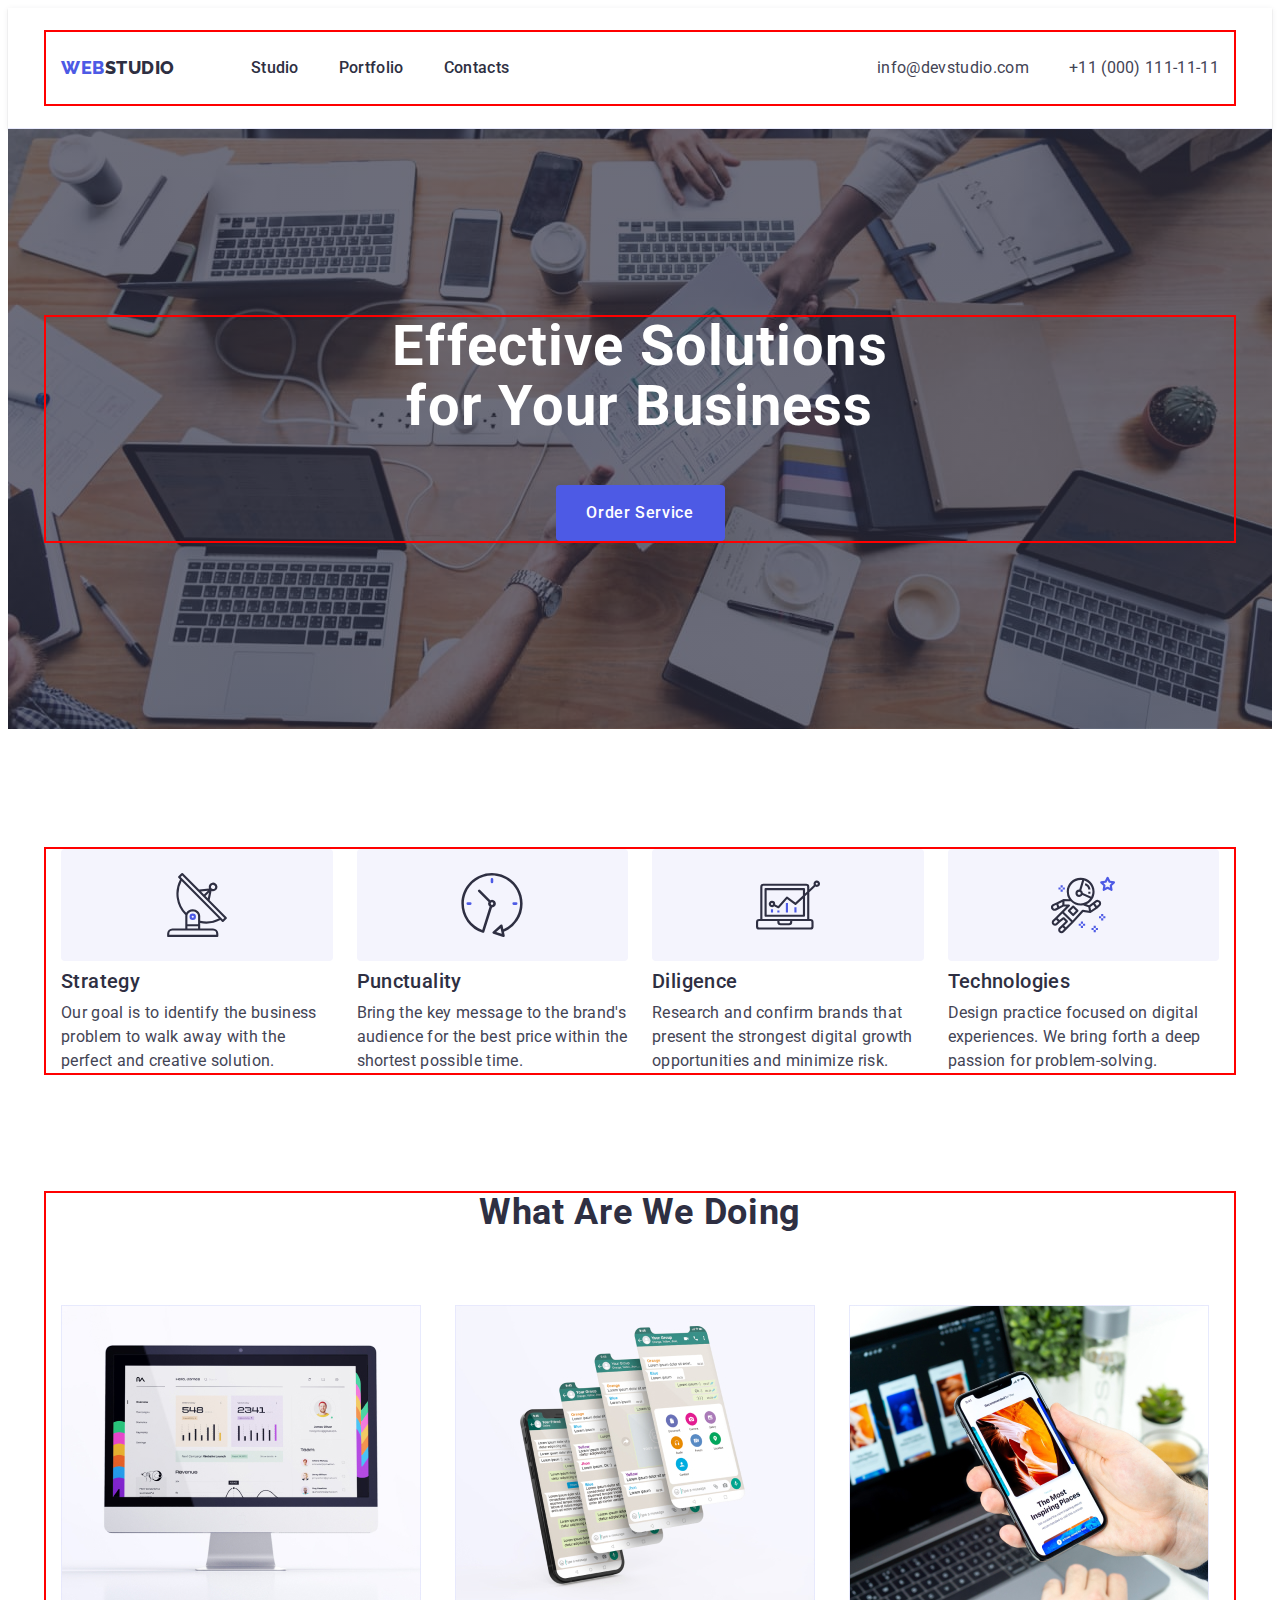
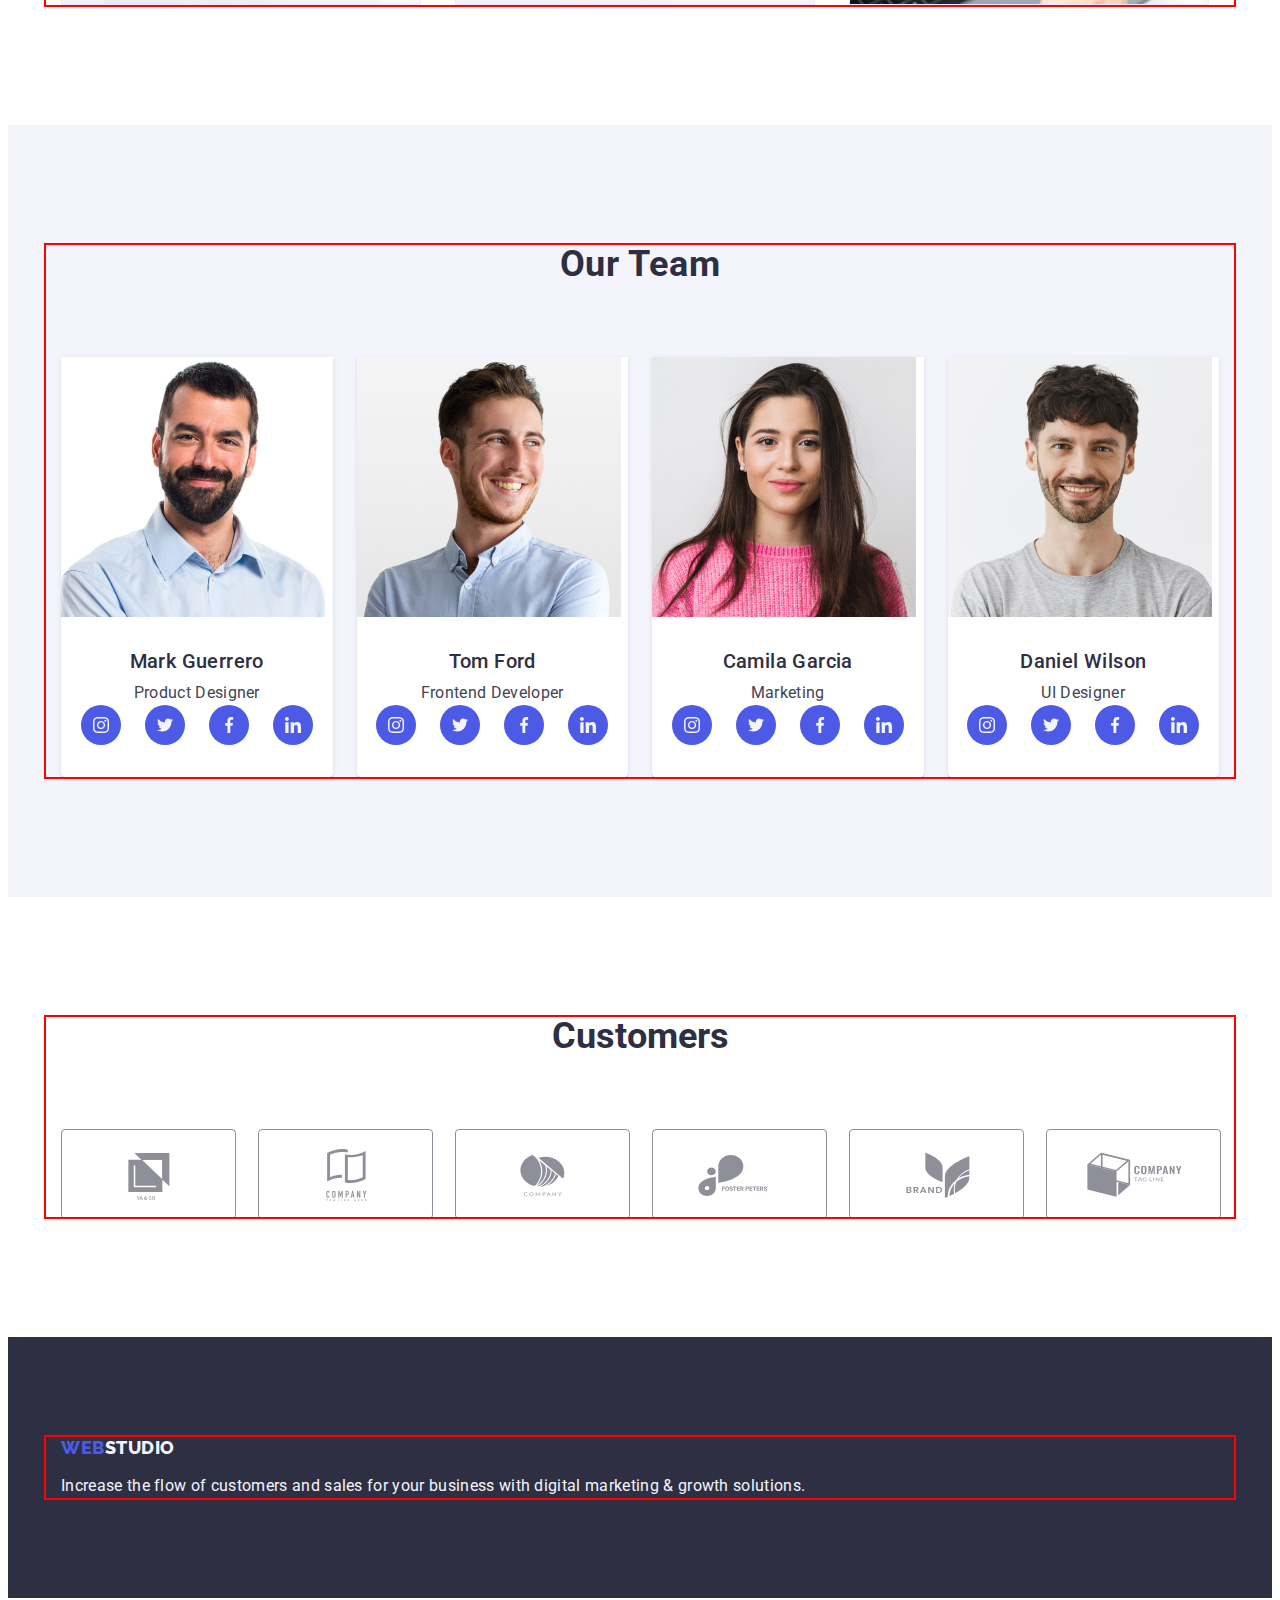
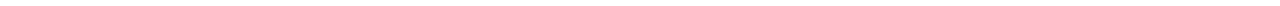
==== commit 181e44bc: "hw4.1.0" ====
--- a/index.html
+++ b/index.html
@@ -302,42 +302,42 @@
                 <ul class="customers-list list">
                     <li class="customers-icon">
                         <a class="customers-icon-link" href="https://www.com/" target="_blank">
-                            <svg class="icon-link-svg">
+                            <svg class="icon-link-svg" width="104" height="56">
                                 <use href="./images/icons.svg#icon-Logo0"></use>
                             </svg>
                         </a>
                     </li>
                     <li class="customers-icon">
                         <a class="customers-icon-link" href="https://www.com/" target="_blank">
-                            <svg class="icon-link-svg">
+                            <svg class="icon-link-svg" width="104" height="56">
                                 <use href="./images/icons.svg#icon-Logo1"></use>
                             </svg>
                         </a>
                     </li>
                     <li class="customers-icon">
                         <a class="customers-icon-link" href="https://www.com/" target="_blank">
-                            <svg class="icon-link-svg">
+                            <svg class="icon-link-svg" width="104" height="56">
                                 <use href="./images/icons.svg#icon-Logo2"></use>
                             </svg>
                         </a>
                     </li>
                     <li class="customers-icon">
                         <a class="customers-icon-link" href="https://www.com/" target="_blank">
-                            <svg class="icon-link-svg">
+                            <svg class="icon-link-svg" width="104" height="56">
                                 <use href="./images/icons.svg#icon-Logo3"></use>
                             </svg>
                         </a>
                     </li>
                     <li class="customers-icon">
                         <a class="customers-icon-link" href="https://www.com/" target="_blank">
-                            <svg class="icon-link-svg">
+                            <svg class="icon-link-svg" width="104" height="56">
                                 <use href="./images/icons.svg#icon-Logo4"></use>
                             </svg>
                         </a>
                     </li>
                     <li class="customers-icon">
                         <a class="customers-icon-link" href="https://www.com/" target="_blank">
-                            <svg class="icon-link-svg">
+                            <svg class="icon-link-svg" width="104" height="56">
                                 <use href="./images/icons.svg#icon-Logo5"></use>
                             </svg>
                         </a>
--- a/css/styles.css
+++ b/css/styles.css
@@ -439,8 +439,6 @@
 }
 
 .icon-link-svg {
-    width: 104;
-    height: 56;
     fill: currentColor;
 }
 
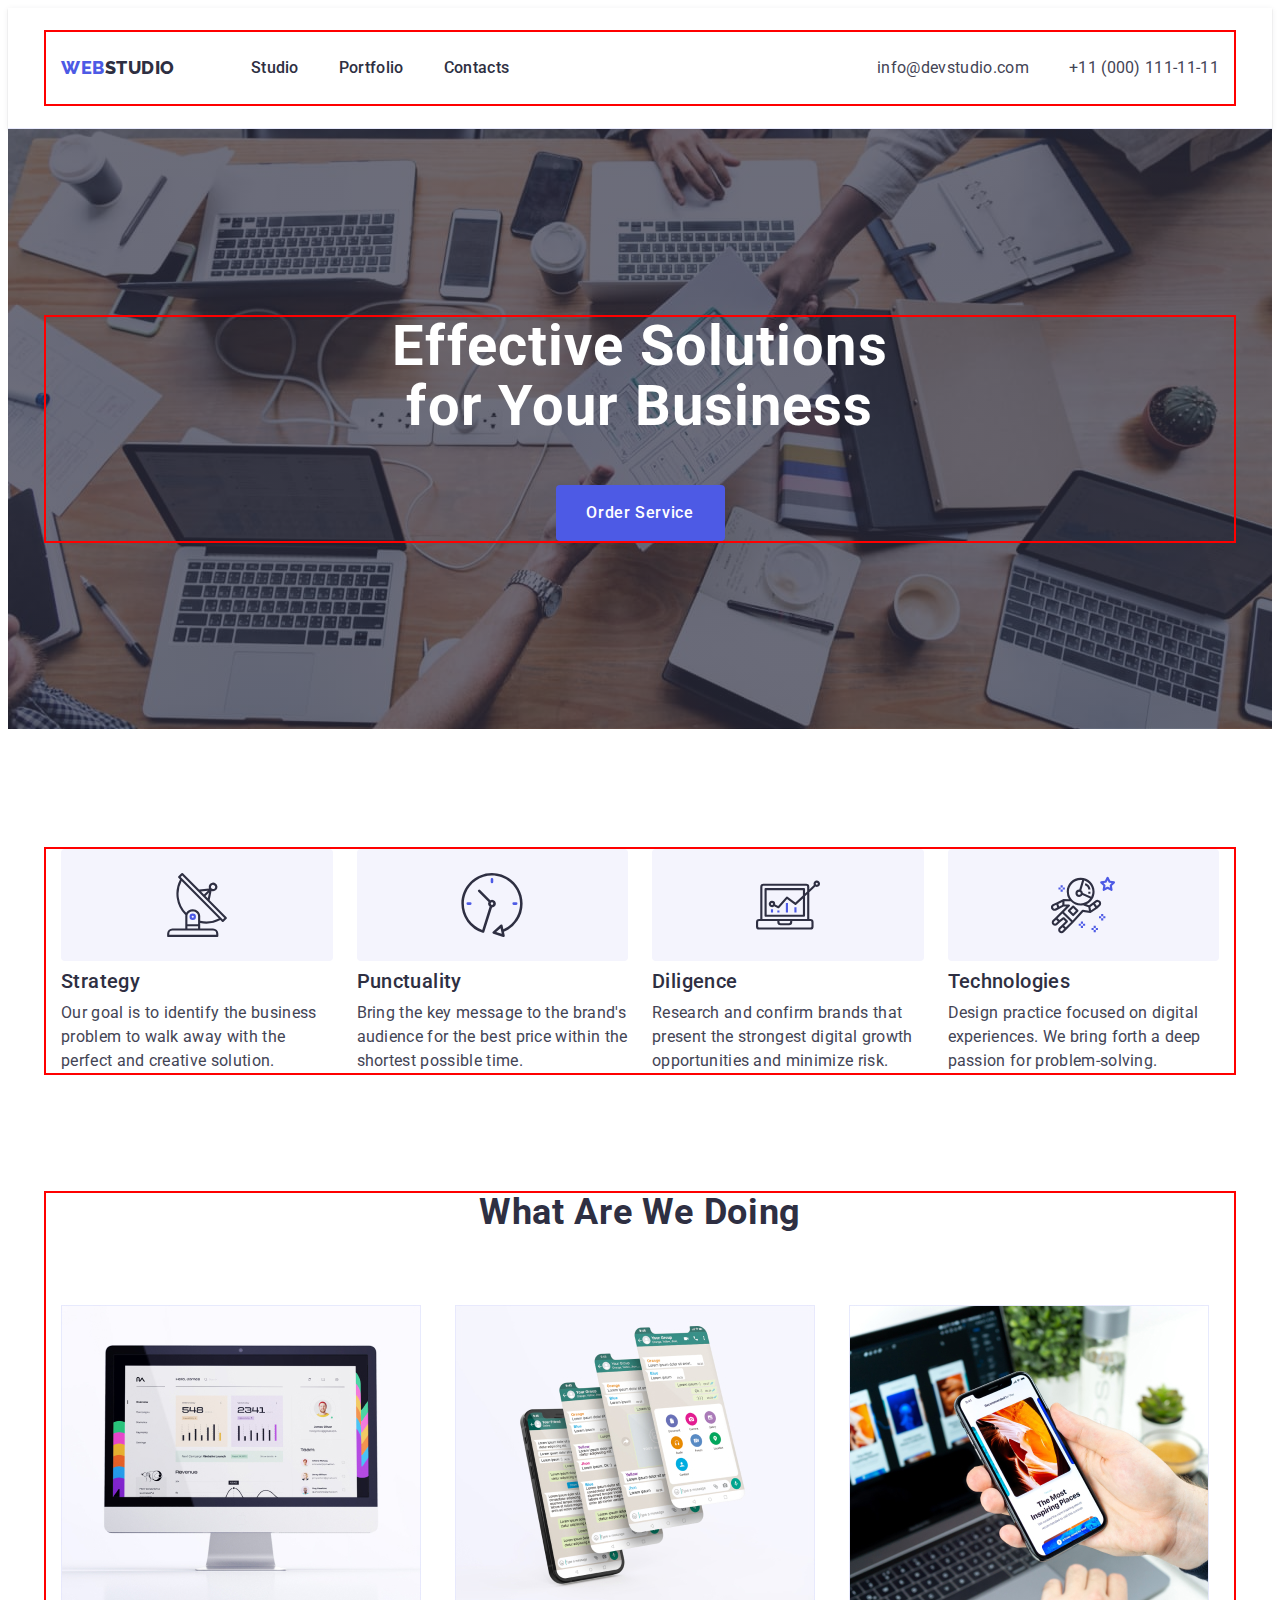
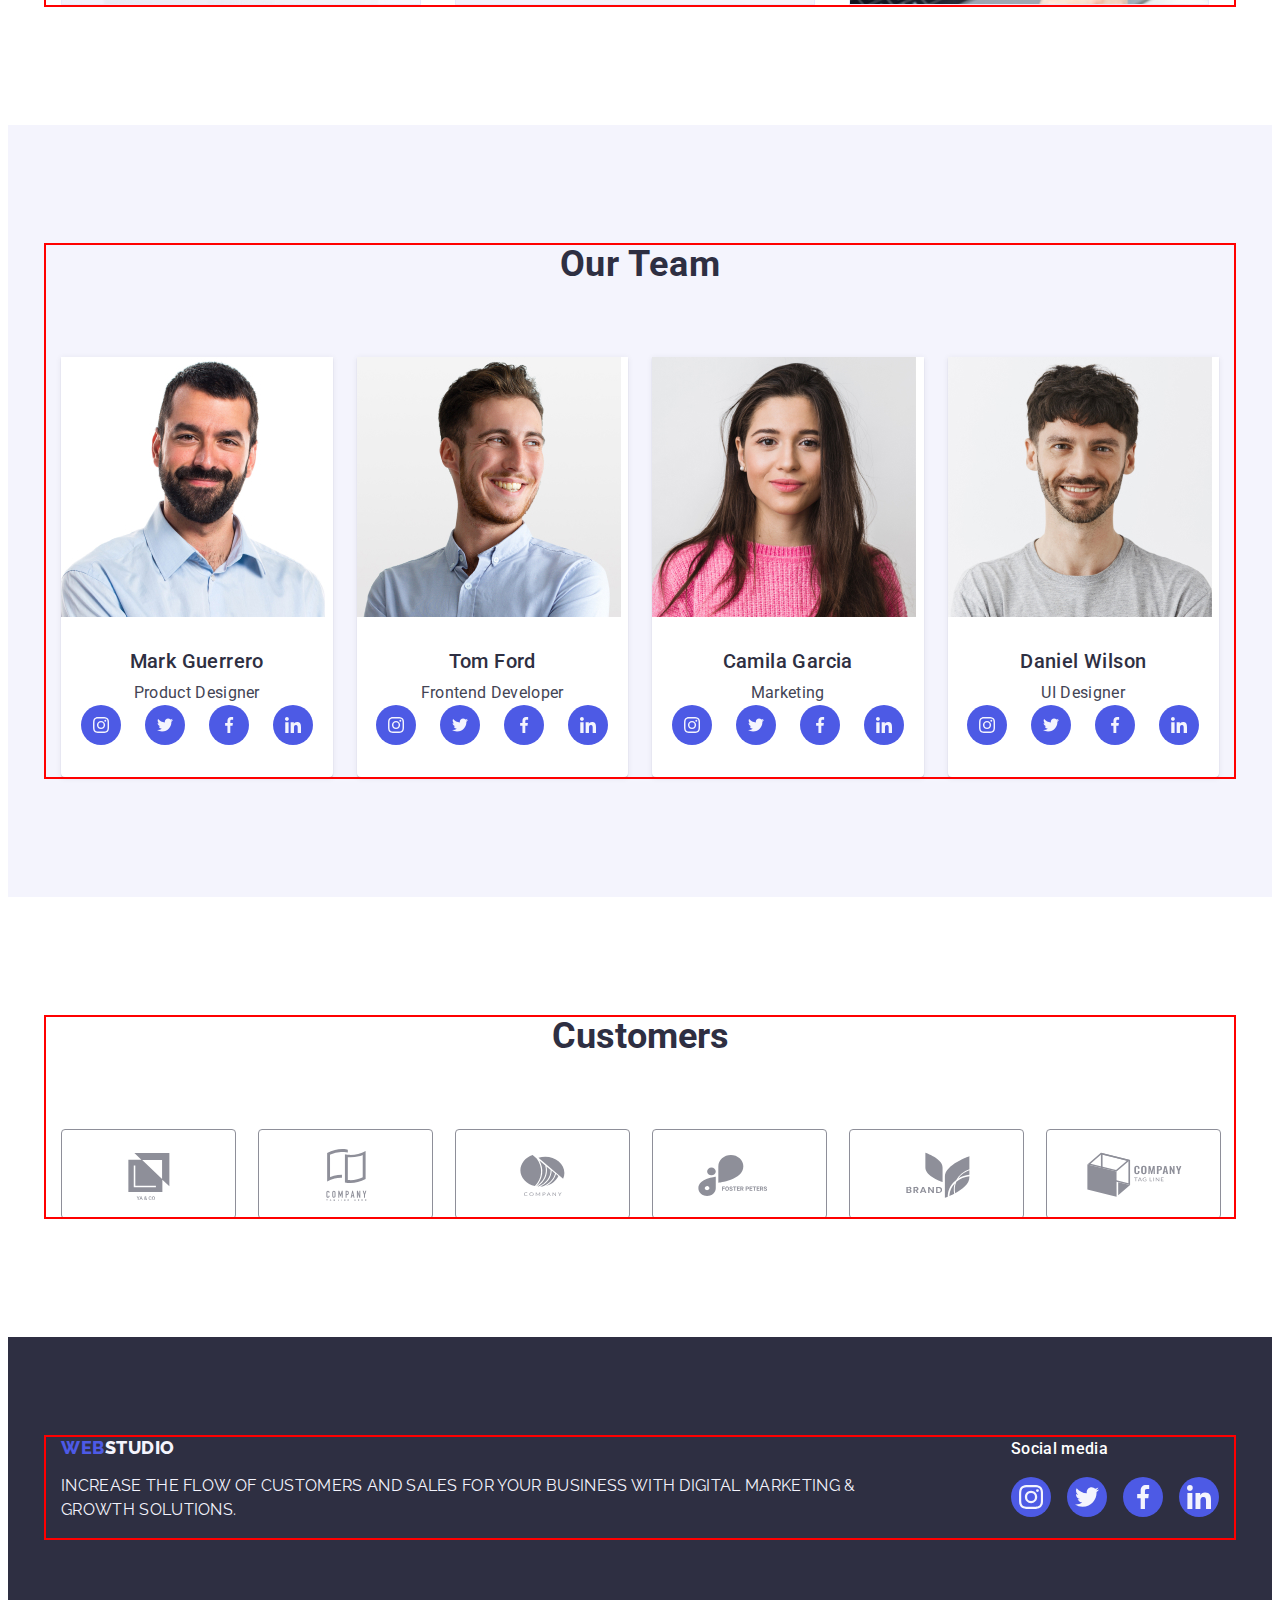
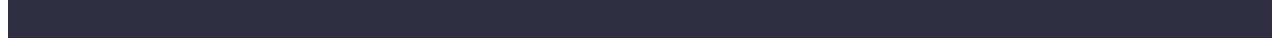
==== commit 274f46ff: "hw4.1.1" ====
--- a/index.html
+++ b/index.html
@@ -351,9 +351,46 @@
     <!-- /* ----------------FOOTER---------------- */ -->
 
     <footer class="footer">
-        <div class="container">
-            <a class="footer-logo link" href="./index.html">Web<span class="footer-logo-colour">Studio</span></a>
-            <p class="footer-description">Increase the flow of customers and sales for your business with digital marketing & growth solutions.</p>
+        <div class="container container-footer">
+            <div class="footer-logo">
+                <a class="footer-logo link" href="./index.html">Web<span class="footer-logo-colour">Studio</span></a>
+                <p class="footer-description">Increase the flow of customers and sales for your business with digital marketing & growth solutions.</p>
+            </div>
+            <div class="footer-logo-social">
+                <p class="footer-description-social">
+                    Social media
+                </p>
+                <ul class="footer-links list">
+                    <li class="footer-links-icon">
+                        <a class="footer-links-link" href="https://www.instagram.com/" target="_blank">
+                            <svg class="footer-link-svg" width="24" height="24">
+                                <use href="./images/icons.svg#icon-instagram-2"></use>
+                            </svg>
+                        </a>
+                    </li>
+                    <li class="footer-links-icon">
+                        <a class="footer-links-link" href="https://www.twitter.com/" target="_blank">
+                            <svg class="footer-link-svg" width="24" height="24">
+                                <use href="./images/icons.svg#icon-twitter-1"></use>
+                            </svg>
+                        </a>
+                    </li>
+                    <li class="footer-links-icon">
+                        <a class="footer-links-link" href="https://www.facebook.com/" target="_blank">
+                            <svg class="footer-link-svg" width="24" height="24">
+                                <use href="./images/icons.svg#icon-facebook-1"></use>
+                            </svg>
+                        </a>
+                    </li>
+                    <li class="footer-links-icon">
+                        <a class="footer-links-link" href="https://www.linkedin.com/" target="_blank">
+                            <svg class="footer-link-svg" width="24" height="24">
+                                <use href="./images/icons.svg#icon-linkedin-1"></use>
+                            </svg>
+                        </a>
+                    </li>
+                </ul>
+            </div>
         </div>
     </footer>
 </body>
--- a/css/styles.css
+++ b/css/styles.css
@@ -482,8 +482,59 @@
     text-decoration: none;
 }
 
-
-
+.container-footer {
+    display: flex;
+    align-items: baseline;
+
+}
+
+.footer-logo {
+    margin-right: 120px;
+}
+
+.footer-logo-social {}
+
+.footer-description-social {
+    font-weight: 500;
+    font-size: 16px;
+    line-height: 1.5;
+    letter-spacing: 0.02em;
+    color: var(--white, #FFFFFF);
+    margin-bottom: 16px;
+}
+
+.footer-links {
+    display: flex;
+    gap: 16px;
+}
+
+.footer-links-icon {
+    width: 40px;
+    height: 40px;
+    transition: background-color 250ms cubic-bezier(0.4, 0, 0.2, 1);
+}
+
+.footer-links-link {
+    width: 100%;
+    height: 100%;
+    background-color: var(--iris, #4d5ae5);
+    border-radius: 50%;
+    display: flex;
+    align-items: center;
+    justify-content: center;
+}
+
+.footer-links-link:hover {
+    background-color: #31d0aa;
+}
+
+.footer-links-link:focus {
+    background-color: #31d0aa;
+}
+
+.footer-link-svg {
+    fill: #f4f4fd;
+}
 
 /*?----------------------PORTFOLIO-PAGE-------------------*/
 
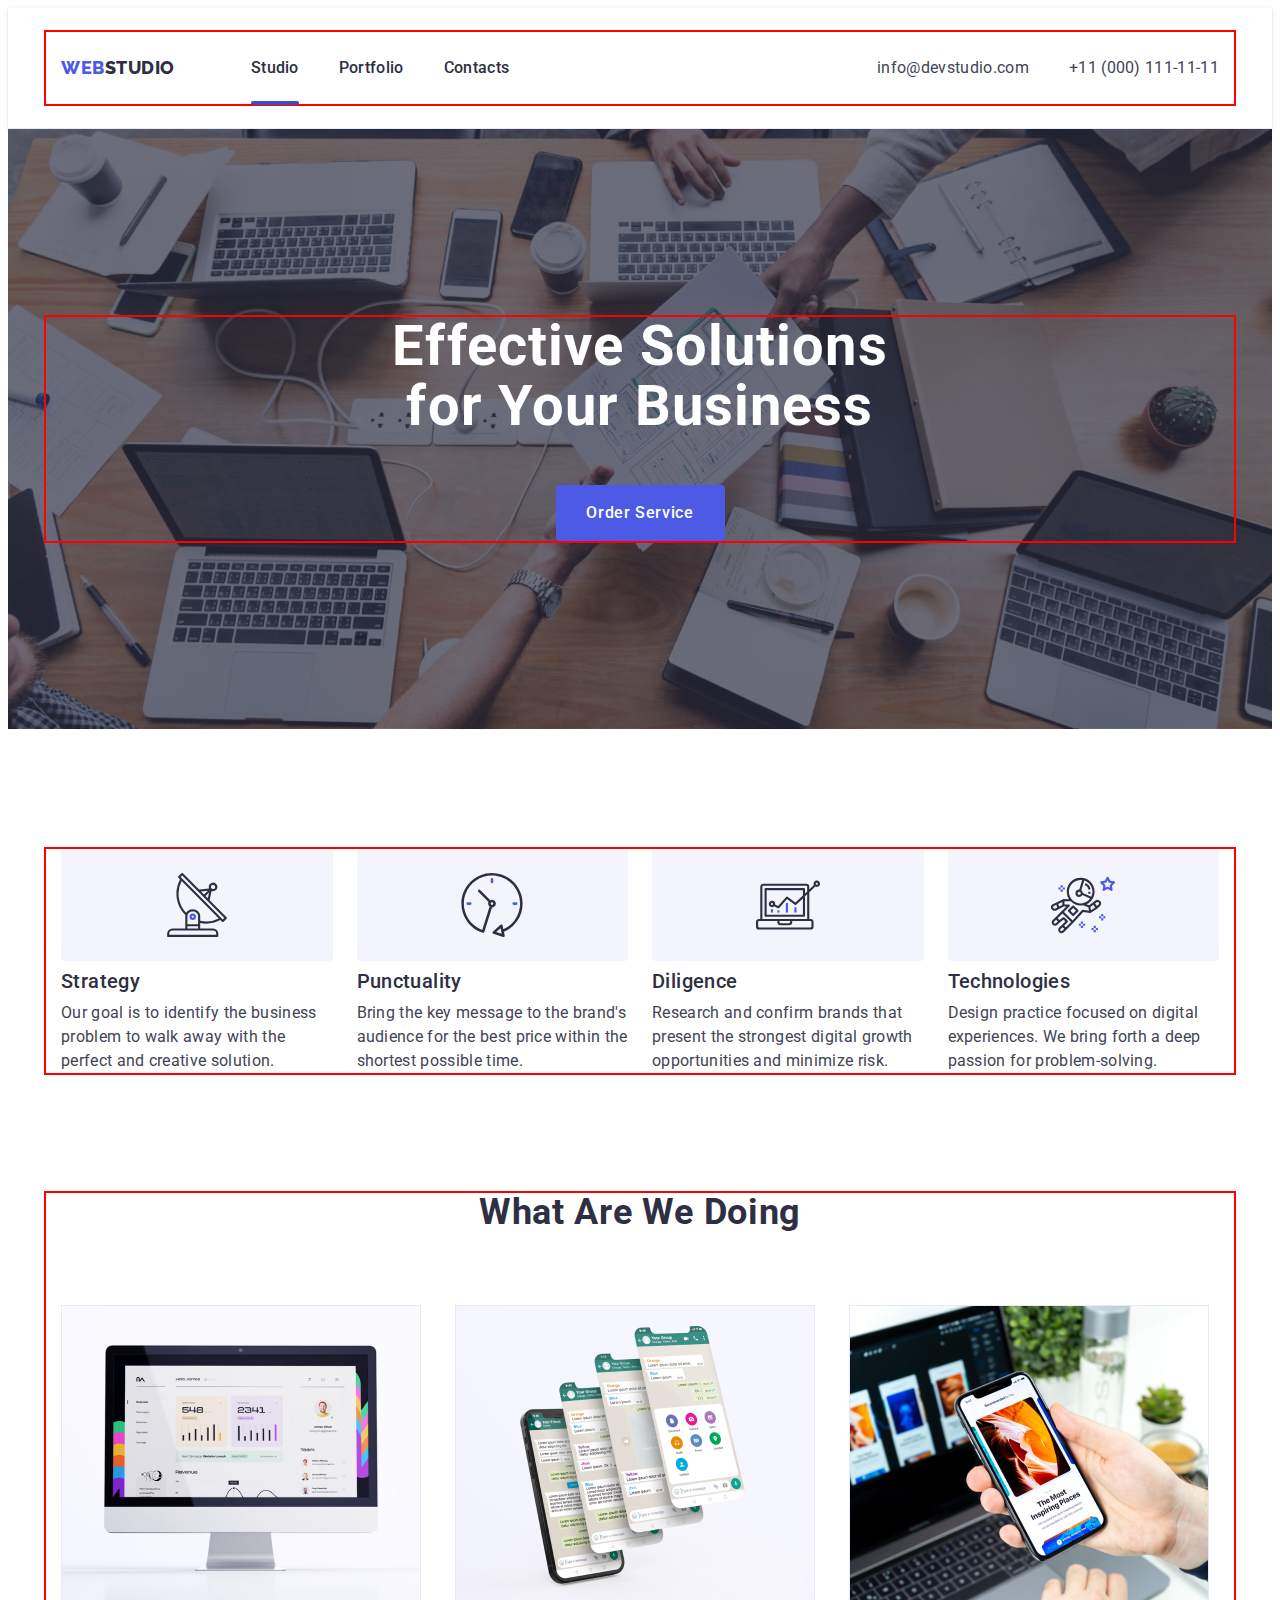
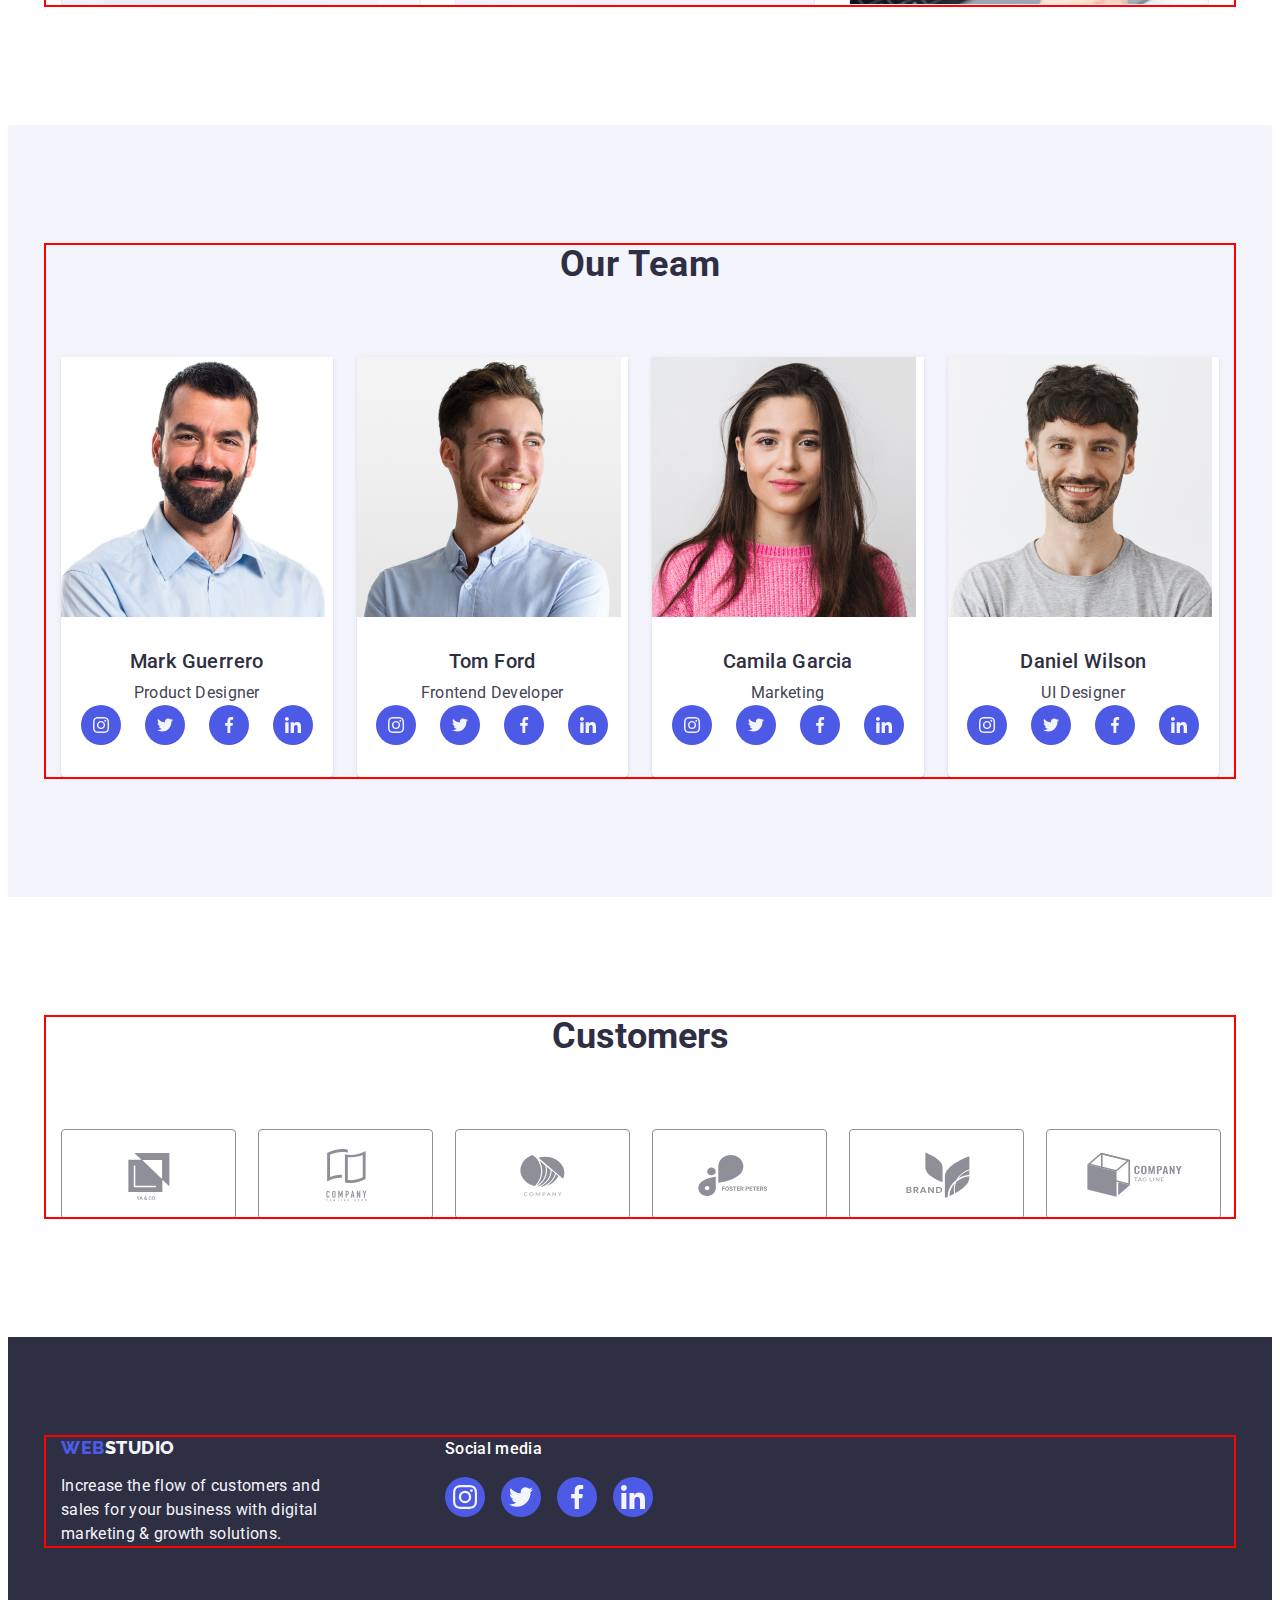
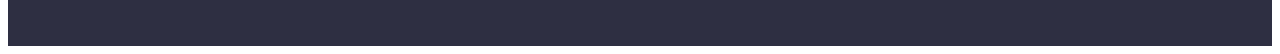
==== commit 22cf5869: "hw4.1.5" ====
--- a/index.html
+++ b/index.html
@@ -28,7 +28,7 @@
             <nav class="header-navigation">
                 <a class="header-logo link" href="./index.html">Web<span class="header-logo-colour">Studio</span></a>
                     <ul class="header-menu-list list">
-                        <li class="header-menu-item"><a class="header-menu-link link" href="./index.html">Studio</a></li>
+                        <li class="header-menu-item"><a class="header-menu-link link current" href="./index.html">Studio</a></li>
                         <li class="header-menu-item"><a class="header-menu-link link" href="./portfolio.html">Portfolio</a></li>
                         <li class="header-menu-item"><a class="header-menu-link link" href="">Contacts</a></li>
                     </ul>
@@ -352,7 +352,7 @@
 
     <footer class="footer">
         <div class="container container-footer">
-            <div class="footer-logo">
+            <div class="footer-logo-container">
                 <a class="footer-logo link" href="./index.html">Web<span class="footer-logo-colour">Studio</span></a>
                 <p class="footer-description">Increase the flow of customers and sales for your business with digital marketing & growth solutions.</p>
             </div>
@@ -394,4 +394,4 @@
         </div>
     </footer>
 </body>
-</html>+</html>
--- a/css/styles.css
+++ b/css/styles.css
@@ -112,18 +112,17 @@
 }
 
 
-
 .header-menu-item {
     position: relative;
     color: #404bbf;
-    transition: color 250ms cubic-bezier(0.4, 0, 0.2, 1);
-}
-
-.header-menu-item::after {
+}
+
+.current::after {
     content: '';
     position: absolute;
     left: 0;
     bottom: -1px;
+    width: 100%;
     height: 4px;
     background-color: #404bbf;
     border-radius: 2px;
@@ -137,6 +136,7 @@
     letter-spacing: 0.02em;
     padding: 24px 0;
     display: block;
+    transition: color 250ms cubic-bezier(0.4, 0, 0.2, 1);
 }
 
 .header-menu-link:hover {
@@ -488,8 +488,9 @@
 
 }
 
-.footer-logo {
+.footer-logo-container {
     margin-right: 120px;
+    max-width: 264px;
 }
 
 .footer-logo-social {}
@@ -511,7 +512,6 @@
 .footer-links-icon {
     width: 40px;
     height: 40px;
-    transition: background-color 250ms cubic-bezier(0.4, 0, 0.2, 1);
 }
 
 .footer-links-link {
@@ -522,6 +522,7 @@
     display: flex;
     align-items: center;
     justify-content: center;
+    transition: background-color 250ms cubic-bezier(0.4, 0, 0.2, 1);
 }
 
 .footer-links-link:hover {
@@ -558,18 +559,28 @@
     padding: 12px 24px;
     border: 1px solid #E7E9FC;
     border-radius: 4px;
+    transition: color 250ms cubic-bezier(0.4, 0, 0.2, 1),
+        background-color 250ms cubic-bezier(0.4, 0, 0.2, 1),
+        border-color 250ms cubic-bezier(0.4, 0, 0.2, 1),
+        box-shadow 250ms cubic-bezier(0.4, 0, 0.2, 1);;
 }
 
 .btn-filter:hover {
     background-color: #404bbf;
     color: var(--white, #FFFFFF);
     border: 1px solid transparent;
+    box-shadow: 0px 3px 1px rgba(0, 0, 0, 0.1),
+        0px 2px 1px rgba(0, 0, 0, 0.08),
+        0px 2px 2px rgba(0, 0, 0, 0.12);
 }
 
 .btn-filter:focus {
     background-color: #404bbf;
     color: var(--white, #FFFFFF);
     border: 1px solid transparent;
+    box-shadow: 0px 3px 1px rgba(0, 0, 0, 0.1),
+        0px 2px 1px rgba(0, 0, 0, 0.08),
+        0px 2px 2px rgba(0, 0, 0, 0.12);
 }
 
 .button-list {
@@ -603,6 +614,10 @@
 
 .img-list {
     width: calc((100% - 48px) / 3);
+    transition: color 250ms cubic-bezier(0.4, 0, 0.2, 1),
+        background-color 250ms cubic-bezier(0.4, 0, 0.2, 1),
+        border-color 250ms cubic-bezier(0.4, 0, 0.2, 1),
+        box-shadow 250ms cubic-bezier(0.4, 0, 0.2, 1);
 }
 
 .container-img-list {
@@ -613,6 +628,24 @@
 
 .services-title {
     margin-bottom: 8px;
+}
+
+.section-list-link {
+    display: block;
+    transition: box-shadow 250ms cubic-bezier(0.4, 0, 0.2, 1);
+}
+
+.section-list-link:hover {
+    box-shadow: 0px 1px 6px rgba(46, 47, 66, 0.08),
+        0px 1px 1px rgba(46, 47, 66, 0.16),
+        0px 2px 1px rgba(46, 47, 66, 0.08);
+
+}
+
+.section-list-link:focus {
+    box-shadow: 0px 1px 6px rgba(46, 47, 66, 0.08),
+        0px 1px 1px rgba(46, 47, 66, 0.16),
+        0px 2px 1px rgba(46, 47, 66, 0.08);
 }
 
 .section-list-link .services-title {
@@ -631,4 +664,37 @@
     font-weight: 400;
     line-height: 1.5;
     letter-spacing: 0.02em;
-}+}
+
+.services-description {
+    transform: translateY(100%);
+    transition: transform 0.3s ease;
+}
+
+.section-list-link:hover .img-container-description {
+    transform: translateY(0%);
+}
+
+.section-list-link:focus .img-container-description {
+    transform: translateY(0%);
+}
+
+.img-container {
+    position: relative;
+    overflow: hidden;
+}
+
+.img-container-description {
+    position: absolute;
+    top: 0;
+    font-size: 16px;
+    line-height: 1.5;
+    letter-spacing: 0.02em;
+    color: var(--cloud, #f4f4fd);
+    padding: 40px 32px;
+    background-color: #4d5ae5;
+    width: 100%;
+    height: 100%;
+    transform: translateY(100%);
+    transition: transform 250ms cubic-bezier(0.4, 0, 0.2, 1);
+}
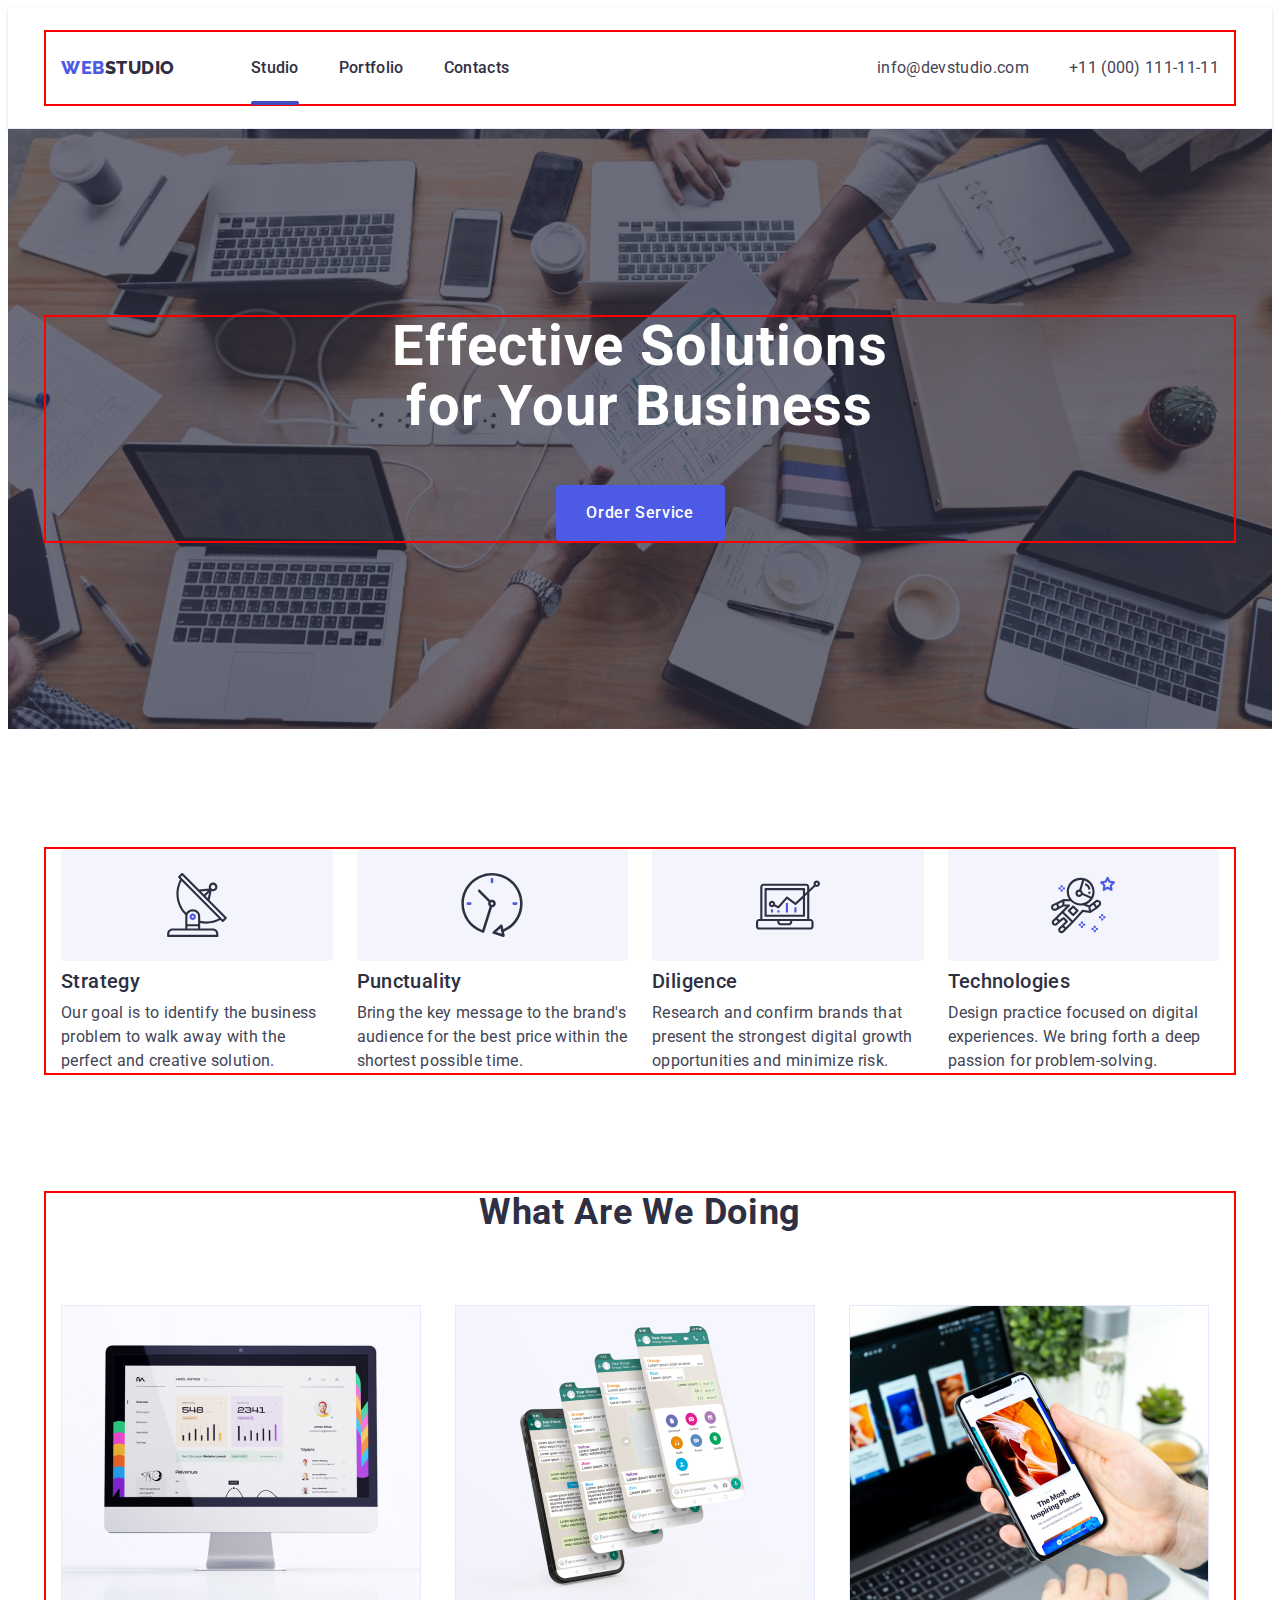
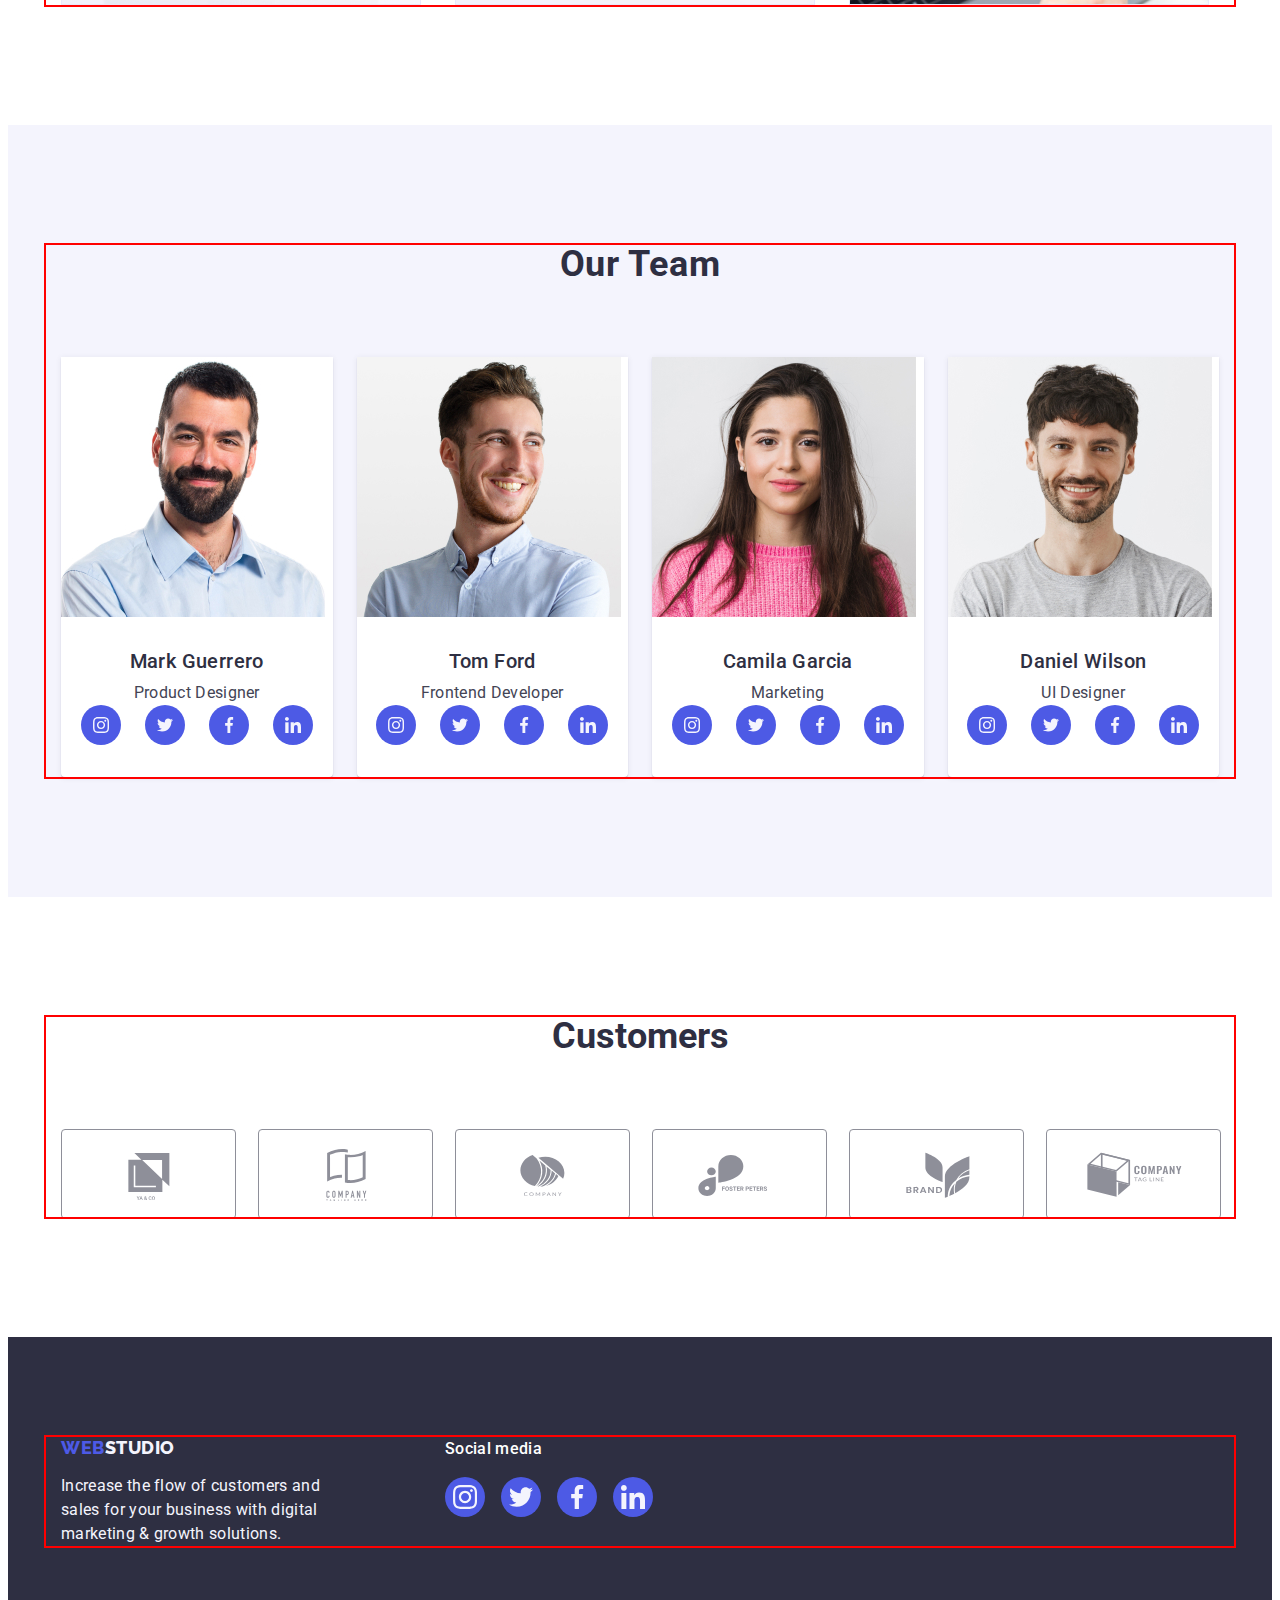
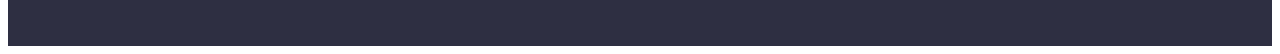
==== commit 403d5271: "hw4.1.6" ====
--- a/index.html
+++ b/index.html
@@ -50,7 +50,7 @@
                     <h1 class="hero-title">
                         Effective Solutions for Your Business
                     </h1>
-                    <button type="button" class="hero-btn">Order Service</button>
+                    <button type="button" class="hero-btn" data-modal-open>Order Service</button>
             </div>
         </section>
 
@@ -393,5 +393,15 @@
             </div>
         </div>
     </footer>
+    <div class="backdrop is-hidden" data-modal>
+        <div class="modal">
+            <button type="button" class="close-btn" data-modal-close>
+                <svg class="icon-btn-svg" width="8" height="8">
+                    <use href="./images/icons.svg#icon-close-btn"></use>
+                </svg>
+            </button>
+        </div>
+    </div>
+    <script src="./js/modal.js"></script>
 </body>
 </html>
--- a/css/styles.css
+++ b/css/styles.css
@@ -137,6 +137,7 @@
     padding: 24px 0;
     display: block;
     transition: color 250ms cubic-bezier(0.4, 0, 0.2, 1);
+    position: relative;
 }
 
 .header-menu-link:hover {
@@ -698,3 +699,76 @@
     transform: translateY(100%);
     transition: transform 250ms cubic-bezier(0.4, 0, 0.2, 1);
 }
+
+
+/*----------------------BACKDROP----------------------*/
+
+.backdrop {
+    position: fixed;
+    top: 0;
+    left: 0;
+    width: 100%;
+    height: 100%;
+    background-color: rgba(46, 47, 66, 0.4);
+}
+
+.modal {
+    position: absolute;
+    top: 50%;
+    left: 50%;
+    transform: translate(-50%, -50%) scale(1);
+    width: 408px;
+    min-height: 584px;
+    background: #fcfcfc;
+    box-shadow: 0px 1px 1px rgba(0, 0, 0, 0.14),
+        0px 1px 3px rgba(0, 0, 0, 0.12),
+        0px 2px 1px rgba(0, 0, 0, 0.2);
+    border-radius: 4px;
+    transition: transform 250ms cubic-bezier(0.4, 0, 0.2, 1);
+
+}
+
+.icon-btn-svg {
+    transition: fill 250ms cubic-bezier(0.4, 0, 0.2, 1);
+}
+
+.icon-btn-svg:hover {
+    fill: #ffffff;
+}
+
+.icon-btn-svg:focus {
+    fill: #ffffff;
+}
+
+.close-btn {
+    position: absolute;
+    top: 24px;
+    right: 24px;
+    width: 24px;
+    height: 24px;
+    border-radius: 50%;
+    display: flex;
+    align-items: center;
+    justify-content: center;
+    background-color: #e7e9fc;
+    border: 1px solid rgba(0, 0, 0, 0.1);
+    padding: 0;
+    cursor: pointer;
+    transition: background-color 250ms cubic-bezier(0.4, 0, 0.2, 1), border 250ms cubic-bezier(0.4, 0, 0.2, 1);
+}
+
+.close-btn:hover {
+    background-color: #404bbf;
+    border: none;
+}
+
+.close-btn:focus {
+    background-color: #404bbf;
+    border: none;
+}
+
+.is-hidden {
+    opacity: 0;
+    visibility: hidden;
+    pointer-events: none;
+}